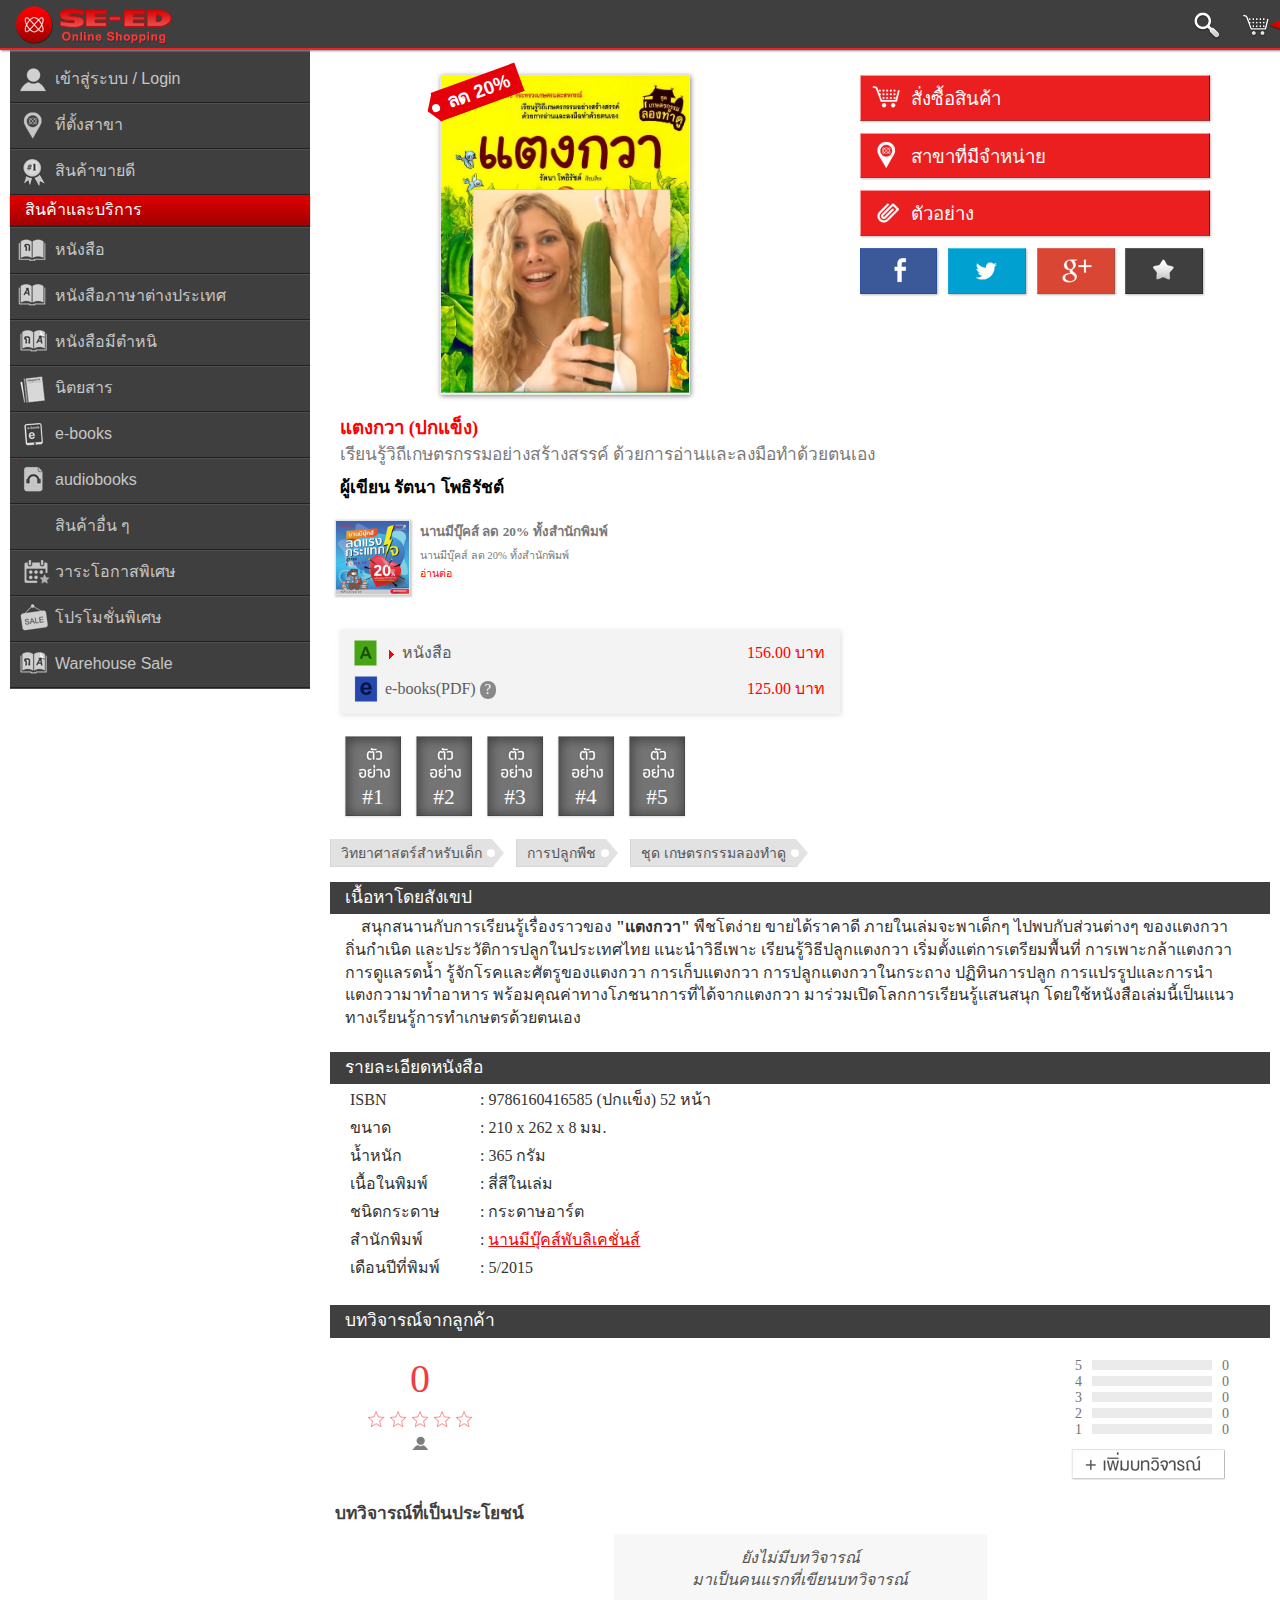
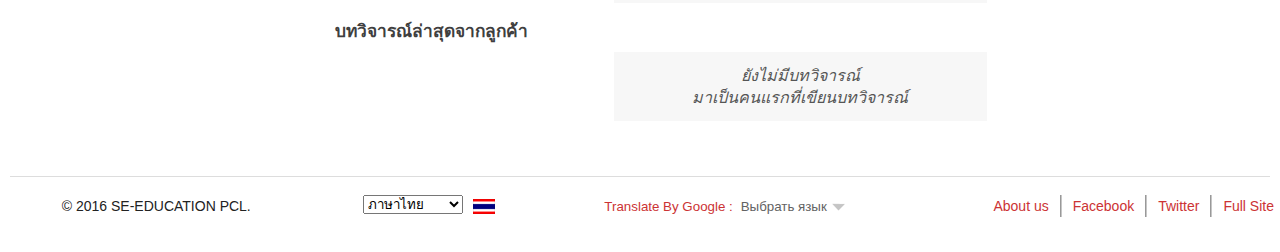
==== w14-1/index.html @ 3a3e978b "Add files via upload" ====
<!DOCTYPE html>
<html><!--<![endif]-->
<head>
<meta charset="UTF-8">
    <!-- Set the viewport width to device width for mobile -->
    <meta name="viewport" content="width=device-width,initial-scale=1.0, maximum-scale=1.0, user-scalable=no">

    <link rel="apple-touch-icon" href="https://m.se-ed.com/Content/images/icon_app/SEED_54.png">
    <link rel="apple-touch-icon" sizes="72x72" href="https://m.se-ed.com/Content/images/icon_app/SEED_72.png">
    <link rel="apple-touch-icon" sizes="114x114" href="https://m.se-ed.com/Content/images/icon_app/SEED_114.png">

    <link rel="apple-touch-icon-precomposed" href="https://m.se-ed.com/Content/images/icon_app/SEED_54.png">
    <link rel="apple-touch-icon-precomposed" sizes="72x72" href="https://m.se-ed.com/Content/images/icon_app/SEED_72.png">
    <link rel="apple-touch-icon-precomposed" sizes="114x114" href="https://m.se-ed.com/Content/images/icon_app/SEED_114.png">

    <title>
	
    แตงกวา (ปกแข็ง)

</title>
    <!-- Included CSS Files (Uncompressed) -->
    <!--
    <link rel="stylesheet" href="../../Views/Shared/stylesheets/foundation.css" />
    -->
  
    <!-- Included CSS Files (Compressed) -->
    <link rel="stylesheet" href="foundation.min.css">
    
    <link rel="stylesheet" href="SiteCSS.css">
    
    
     
    

    <!-- Initialize JS Plugins -->
    
    
    
    
  
    <!-- Included JS Files (Compressed) -->
    
            

            <!-- Global site tag (gtag.js) - Google Analytics -->
            
            


            


            <link type="text/css" rel="stylesheet" charset="UTF-8" href="translateelement.css">
    
            <noscript><img height="1" width="1" style="display:none" src="tr.gif"></noscript>

            <!-- Facebook Pixel Code -->
            
	        <noscript><img height="1" width="1" style="display:none" src="tr-1.gif"></noscript>
    
<style>
	#main-panel .d-pro-d-box .img-abstract {max-width:300px;}
</style>


<link type="text/css" rel="stylesheet" href="modal.min.css">
<link rel="shortcut icon" href="favicon.ico"></head>
<body style="zoom: 1; position: relative; min-height: 100%; top: 0px;">
    

    
<!-- Header and Nav -->
<div class="top-bar">
<div class="header"> 
    <div class="box-menu">
        <a href="#menu"><span class="menu"></span></a>
    </div>
    <a href="https://m.se-ed.com/" id="header-logo"><span class="logo"></span></a>
    <a href="https://m.se-ed.com/Cart" id="cart-num"><span class="cart-num" id="cart-number">0</span></a>
    
    <a href="#cart" data-href="/Cart" id="header-cart"><span class="cart"></span></a>
            
    <a href="https://m.se-ed.com/Search" id="header-search"><span class="search"></span></a>
</div>
</div>

    <div class="row"> 
        
<div id="main-panel" class="nine columns push-three" style="">
    
    <div class="d-top">
    
        <a href="https://m.se-ed.com/Product/ProductImage/9786160416585#1" target="_blank"><img class="image" src="9786160416585l.jpg" alt=""></a>
        <span class="dc-s"><span class="w">ลด 20%</span><div class="w-t"></div><div class="c"></div></span>
    </div>
    <div class="d-top" id="deatil-tools">
        <div class="p-b-box" style="padding:0px;margin-bottom:0px;z-index:5;">
            <div class="p-b" style="top:50px;">
                <span class="arr"></span>
                <a href="#AddToCart_BK9786160416585" class="bub-price" title="หยิบสินค้าใส่ตะกร้า"><span class="book"></span><span class="name">หนังสือ</span><span class="price">156.00 บาท</span></a>
                            <div class="break-line"></div>
                      <a href="https://m.se-ed.com/Product/EbookInfo/E29786160426362" class="bub-price" title="หยิบสินค้าใส่ตะกร้า"><span class="ebook"></span><span class="name">e-books(PDF)</span><span class="price">125.00 บาท</span></a>
            </div>
        </div>

        
             <a href="#" class="bt-large" id="bt-cart"><span class="cart"></span>สั่งซื้อสินค้า</a>
        <a href="https://m.se-ed.com/Branch/Barcode/9786160416585" class="bt-large"><span class="branch"></span>สาขาที่มีจำหน่าย</a><a href="https://images-se-ed.com/ws/Storage/Pdf/978616/041/9786160416585PDF.pdf" class="bt-large" target="_blank"><span class="sample"></span>ตัวอย่าง</a>
        
        <div class="bt-small">
            <a href="https://www.facebook.com/sharer.php?u=https://se-ed.com/s/cALK" target="_blank" class="bt fb">
                <span class="fb"></span>
            </a>
            <a target="_blank" href="https://twitter.com/intent/tweet?original_refer=https://se-ed.com/s/cALK&amp;text=%E0%B9%81%E0%B8%95%E0%B8%87%E0%B8%81%E0%B8%A7%E0%B8%B2%20(%E0%B8%9B%E0%B8%81%E0%B9%81%E0%B8%82%E0%B9%87%E0%B8%87)&amp;url=https://se-ed.com/s/cALK&amp;via=SBC_Books" class="bt twt">
                <span class="twt"></span>
            </a>
            <a href="https://plus.google.com/share?url=https://se-ed.com/s/cALK" target="_blank" class="bt gp">
                <span class="gp"></span>
            </a>
            <div id="favorites-item" class="bt fa">
                <span class="fa"></span>
                <div class="f-box">
                    
                    <a data-url="/Member/MyFavorites" href="https://m.se-ed.com/Member/MyFavorites?ReturnUrl=https%3A%2F%2Fm.se-ed.com%2FDetail%2F%25E0%25B9%2581%25E0%25B8%2595%25E0%25B8%2587%25E0%25B8%2581%25E0%25B8%25A7%25E0%25B8%25B2-%28%25E0%25B8%259B%25E0%25B8%2581%25E0%25B9%2581%25E0%25B8%2582%25E0%25B9%2587%25E0%25B8%2587%29%2F9786160416585#new-list" class="new-list">สร้างรายการใหม่</a>
                </div>
            </div>
        </div>
        
    </div>
    <div style="clear:both;"></div>
    <div class="d-pro-name">แตงกวา (ปกแข็ง)</div>
    
            <div class="d-pro-exc">เรียนรู้วิถีเกษตรกรรมอย่างสร้างสรรค์ ด้วยการอ่านและลงมือทำด้วยตนเอง</div>
            
                <div class="d-pro-au">ผู้เขียน <a id="au-tr" href="https://m.se-ed.com/Search/Result/author?key=%e0%b8%a3%e0%b8%b1%e0%b8%95%e0%b8%99%e0%b8%b2+%e0%b9%82%e0%b8%9e%e0%b8%98%e0%b8%b4%e0%b8%a3%e0%b8%b1%e0%b8%8a%e0%b8%95%e0%b9%8c" title="">รัตนา โพธิรัชต์</a></div>
                
                    <a class="d-pro-box" href="https://m.se-ed.com/Promotion/RelateProduct/4728">
                        <div class="d-pro-pi"><img src="Pro_Nanmee_4269_May20_200x200.png" alt="" width="100px" height="100px"></div>
                        <div class="d-pro-pd">
                            <div class="head">นานมีบุ๊คส์ ลด 20% ทั้งสำนักพิมพ์</div>
                            <div class="detail">นานมีบุ๊คส์ ลด 20% ทั้งสำนักพิมพ์</div>
                            <div class="more">อ่านต่อ</div>
                           
                        </div>
                    </a>
                
                    <div class="d-pro-price">
					 <span class="test"></span>
                
                        <div class="row-p"><span class="book"></span><span class="current-arrow"></span><span class="name" style="padding-left:47px">หนังสือ</span><span class="price">156.00 บาท</span></div>
                    
                        <div class="row-p"><span class="ebook"></span><span class="name"><a class="sub-box" href="https://m.se-ed.com/Detail/%E0%B9%81%E0%B8%95%E0%B8%87%E0%B8%81%E0%B8%A7%E0%B8%B2-(%E0%B8%9B%E0%B8%81%E0%B9%81%E0%B8%82%E0%B9%87%E0%B8%87)/E29786160426362">e-books(PDF) </a><a href="https://m.se-ed.com/Product/EbookInfo/" title="ข้อมูลเพิ่มเติม" target="_blank"><span style="display:inline-block;background:#888;padding: 2px 5px;border-radius:10px;font-size: 14px;color:white;">?</span></a></span><span class="price">125.00 บาท</span></div>
                    </div><div class="d-pro-d-box m-at"><div style="width:355px;"><a href="https://m.se-ed.com/Product/ProductImage/9786160416585#2" target="_blank"><i class="ic"></i><span>#1</span></a><a href="https://m.se-ed.com/Product/ProductImage/9786160416585#3" target="_blank"><i class="ic"></i><span>#2</span></a><a href="https://m.se-ed.com/Product/ProductImage/9786160416585#4" target="_blank"><i class="ic"></i><span>#3</span></a><a href="https://m.se-ed.com/Product/ProductImage/9786160416585#5" target="_blank"><i class="ic"></i><span>#4</span></a><a href="https://m.se-ed.com/Product/ProductImage/9786160416585#6" target="_blank"><i class="ic"></i><span>#5</span></a></div></div>
        <input id="more-attachment-data" type="hidden" value="9786160416585,E29786160426362,">
        
            <div class="d-pro-tag">
                <input id="branch-favorite-detail-code" type="hidden" value="9786160416585">
            
                        <a class="box" href="https://m.se-ed.com/Product/Tags/3294" target="_top">
                            <div class="w">
                                <span class="word">วิทยาศาสตร์สำหรับเด็ก</span>
                            </div>
                            <div class="w-t"></div>
                            <div class="cycle"></div>
                        </a>
                
                        <a class="box" href="https://m.se-ed.com/Product/Tags/4325" target="_top">
                            <div class="w">
                                <span class="word">การปลูกพืช</span>
                            </div>
                            <div class="w-t"></div>
                            <div class="cycle"></div>
                        </a>
                
                        <a class="box" href="https://m.se-ed.com/Product/Tags/5065" target="_top">
                            <div class="w">
                                <span class="word">ชุด เกษตรกรรมลองทำดู</span>
                            </div>
                            <div class="w-t"></div>
                            <div class="cycle"></div>
                        </a>
                
            </div>
     
            <div class="d-pro-h-box">เนื้อหาโดยสังเขป</div>
            <p class="d-pro-d-box">&nbsp;&nbsp;&nbsp; สนุกสนานกับการเรียนรู้เรื่องราวของ&nbsp;<b>"แตงกวา"</b>&nbsp;พืชโตง่าย ขายได้ราคาดี ภายในเล่มจะพาเด็กๆ ไปพบกับส่วนต่างๆ ของแตงกวา ถิ่นกำเนิด และประวัติการปลูกในประเทศไทย แนะนำวิธีเพาะ เรียนรู้วิธีปลูกแตงกวา เริ่มตั้งแต่การเตรียมพื้นที่ การเพาะกล้าแตงกวา การดูแลรดน้ำ รู้จักโรคและศัตรูของแตงกวา การเก็บแตงกวา การปลูกแตงกวาในกระถาง ปฏิทินการปลูก การแปรรูปและการนำแตงกวามาทำอาหาร พร้อมคุณค่าทางโภชนาการที่ได้จากแตงกวา มาร่วมเปิดโลกการเรียนรู้เเสนสนุก โดยใช้หนังสือเล่มนี้เป็นเเนวทางเรียนรู้การทำเกษตรด้วยตนเอง</p>
            
            <div class="d-pro-h-box">รายละเอียดหนังสือ</div>
            <table cellpadding="0" cellspacing="0" class="d-pro-d-table">
            <tbody><tr id="detail-barcode"><td class="left">ISBN</td><td class="right">:&nbsp;9786160416585 
                (ปกแข็ง) 
                 
                52 หน้า</td></tr><tr><td class="left">ขนาด</td><td class="right">:&nbsp;210&nbsp;x&nbsp;262&nbsp;x&nbsp;8&nbsp;มม.</td></tr><tr><td class="left">น้ำหนัก</td><td class="right">:&nbsp;365&nbsp;กรัม</td></tr><tr><td class="left">เนื้อในพิมพ์</td><td class="right">:&nbsp;สี่สีในเล่ม</td></tr><tr><td class="left">ชนิดกระดาษ</td><td class="right">:&nbsp;กระดาษอาร์ต</td></tr><tr><td class="left">สำนักพิมพ์</td><td class="right">:&nbsp;<a href="https://m.se-ed.com/Product/Publisher/0002978" style="color:#ff0000;text-decoration:underline;">นานมีบุ๊คส์พับลิเคชั่นส์</a></td></tr><tr><td class="left">เดือนปีที่พิมพ์</td><td class="right">:&nbsp;5/2015</td></tr></tbody></table>
        
        
        
        
         
        
         
        
        <div id="review-head" class="d-pro-h-box" style="">บทวิจารณ์จากลูกค้า</div>
        <div id="item-review-panel" class="panel masonry" style="padding: 0px; clear: both; border: none; overflow: visible; position: relative; height: 396px;">
        <div class="review-item review-list review-score masonry-brick" style="margin-top: 10px; position: absolute; top: 0px; left: 0px;"><div class="l-top"></div><div class="box-d"><div class="l"><span class="h">0</span><div class="box-star"><div class="star-score" style="width:0.75%;"></div></div><div class="total"><img src="countvote.png" alt=""></div></div><div class="r"><div class="rank"><span class="num">5</span><span class="bar"><span class="c5" style="width:0%"></span></span><span class="tt">0</span></div><div class="rank"><span class="num">4</span><span class="bar"><span class="c4" style="width:0%"></span></span><span class="tt">0</span></div><div class="rank"><span class="num">3</span><span class="bar"><span class="c3" style="width:0%"></span></span><span class="tt">0</span></div><div class="rank"><span class="num">2</span><span class="bar"><span class="c2" style="width:0%"></span></span><span class="tt">0</span></div><div class="rank"><span class="num">1</span><span class="bar"><span class="c1" style="width:0%"></span></span><span class="tt">0</span></div><div class="bt-review-box"><a href="https://m.se-ed.com/Review/Comment/9786160416585"></a></div></div></div></div><div class="review-item review-list masonry-brick" style="position: absolute; top: 160px; left: 0px;"><div class="l-top"></div><div class="box-d"><span class="head">บทวิจารณ์ที่เป็นประโยชน์</span><div class="box-rv-tx" style="background-color:#F7F7F7;margin: 10px auto;"><div class="del">ยังไม่มีบทวิจารณ์<br>มาเป็นคนแรกที่เขียนบทวิจารณ์</div></div></div></div><div class="review-item review-list masonry-brick" style="width: 100%; position: absolute; height: auto; top: 278px; left: 0px;"><div class="l-top"></div><div class="box-d"><span class="head">บทวิจารณ์ล่าสุดจากลูกค้า</span><div class="box-rv-tx" style="background-color:#F7F7F7;margin: 10px auto;"><div class="del">ยังไม่มีบทวิจารณ์<br>มาเป็นคนแรกที่เขียนบทวิจารณ์</div></div></div></div></div>
        
</div>


<!-- Nav Sidebar -->
<!-- This is source ordered to be pulled to the left on larger screens -->
<div id="main-menu" class="three columns pull-nine">
    <div class="box-m">
    <a href="https://m.se-ed.com/Member" class="item"><span class="logo account"></span>เข้าสู่ระบบ / Login</a>
    
    <div class="line-break"></div>
    <a href="https://m.se-ed.com/Branch" class="item"><span class="logo branch"></span>ที่ตั้งสาขา</a>
    <div class="line-break"></div>
    <a href="https://m.se-ed.com/Product/BestSeller/1" class="item"><span class="logo best"></span>สินค้าขายดี</a>
    <div class="line-break"></div>
   

            <div class="header">สินค้าและบริการ</div>
            <div class="line-break" style="margin:0px;"></div>
    
                        <a href="https://m.se-ed.com/Product/List/1" class="item"><span class="logo ic_bkthai"></span>หนังสือ</a>
            
            
            <div class="line-break"></div>
    
                        <a href="https://m.se-ed.com/Product/List/747" class="item"><span class="logo ic_bkinter"></span>หนังสือภาษาต่างประเทศ</a>
            
            
            <div class="line-break"></div>
    
                        <a href="https://m.se-ed.com/Product/List/2240" class="item"><span class="logo ic_gradeb"></span>หนังสือมีตำหนิ</a>
            
            
            <div class="line-break"></div>
    
                        <a href="https://m.se-ed.com/Product/Magazine/2986" class="item"><span class="logo ic_magazine"></span>นิตยสาร</a>
            
            
            <div class="line-break"></div>
    
                        <a href="https://m.se-ed.com/Product/List/7654" class="item"><span class="logo ic_ebook"></span>e-books</a>
            
            
            <div class="line-break"></div>
    
                        <a href="https://m.se-ed.com/Product/List/5777" class="item"><span class="logo ic_audiobook"></span>audiobooks</a>
            
            
            <div class="line-break"></div>
    
                        <a href="https://m.se-ed.com/Product/List/7709" class="item"><span class="logo "></span>สินค้าอื่น ๆ</a>
            
            
            <div class="line-break"></div>
    
                        <a href="https://m.se-ed.com/Product/List/5640" class="item"><span class="logo ic_scat_0104"></span>วาระโอกาสพิเศษ</a>
            
            
            <div class="line-break"></div>
    
                        <a href="https://m.se-ed.com/Promotion" class="item"><span class="logo promo"></span>โปรโมชั่นพิเศษ</a>
            
            
            <div class="line-break"></div>
    
                        <a href="https://m.se-ed.com/Product/List/7817" class="item"><span class="logo ic_gradeb"></span>Warehouse Sale</a>
            
            
            <div class="line-break"></div>
    
        
        
    </div>
</div>

    </div>

     
   

    <!-- Footer -->
    
            <footer class="row" style="padding-top: 0px;height:auto;">
                <div class="twelve columns foot">
                  <hr>
                  <div class="row" style="padding-top: 0px;text-align:center;">
                    <div class="three columns company">
                      <p>© 2016 SE-EDUCATION PCL.</p>
                    </div>
                      <div class="two columns" style="height:auto;padding:10px 0;">
                       <div id="lang-wrap" class="notranslate">
                             <select id="change_lang" style="width:100px">
                                    <option value="th" selected="selected">ภาษาไทย</option>
                                    <option value="en">English</option>
                              </select>
                              <span class="flg-th"></span>
                            </div>
                      </div>
                    
                    <div class="three columns g-language">
                        <ul class="link-list right" style="margin:0 auto;">
                            <li>
                                <div class="notranslate" style="font-size:10pt;color: #cc3334;text-decoration: none;line-height: inherit;position: relative;display:inline-block; top: 0px;">Translate By Google : </div>
                                    <div id="google_translate_element" style="display:inline-block;"><div class="skiptranslate goog-te-gadget" dir="ltr" style=""><div id=":0.targetLanguage" class="goog-te-gadget-simple" style="white-space: nowrap;"><img src="cleardot.gif" class="goog-te-gadget-icon" alt="" style="background-image: url(&quot;te_ctrl3.gif&quot;); background-position: -65px 0px;"><span style="vertical-align: middle;"><a aria-haspopup="true" class="goog-te-menu-value" href="javascript:"><span>Выбрать язык</span><img src="cleardot.gif" alt="" width="1" height="1"><span style="border-left: 1px solid rgb(187, 187, 187);">​</span><img src="cleardot.gif" alt="" width="1" height="1"><span aria-hidden="true" style="color: rgb(118, 118, 118);">▼</span></a></span></div></div></div>
                            </li>
                        </ul>
                    </div>
                    

                    <div class="four columns link">
                      <ul class="link-list right" style="margin:0 auto;">
                        <li><a href="http://www.se-ed.com/%E0%B8%95%E0%B8%B4%E0%B8%94%E0%B8%95%E0%B9%88%E0%B8%AD%E0%B9%80%E0%B8%A3%E0%B8%B2.aspx" target="_blank">About us</a></li>
                        <li><a href="https://www.facebook.com/SBC.fans" target="_blank">Facebook</a></li>
                        <li><a href="https://twitter.com/SBC_Books" target="_blank">Twitter</a></li>
                        <li><a href="https://www.se-ed.com/product/%E0%B9%81%E0%B8%95%E0%B8%87%E0%B8%81%E0%B8%A7%E0%B8%B2-(%E0%B8%9B%E0%B8%81%E0%B9%81%E0%B8%82%E0%B9%87%E0%B8%87).aspx?no=9786160416585&amp;nomobile=true" id="fullsite-url">Full Site</a></li>
                      </ul>
                    </div>
                  </div>
                </div> 
            </footer><div id="goog-gt-tt" class="skiptranslate" dir="ltr"><div style="padding: 8px;"><div><div class="logo"><img src="translate_24dp-1.png" width="20" height="20" alt="Google Переводчик"></div></div></div><div class="top" style="padding: 8px; float: left; width: 100%;"><h1 class="title gray">Исходный текст</h1></div><div class="middle" style="padding: 8px;"><div class="original-text"></div></div><div class="bottom" style="padding: 8px;"><div class="activity-links"><span class="activity-link">Предложить лучший вариант перевода</span><span class="activity-link"></span></div><div class="started-activity-container"><hr style="color: #CCC; background-color: #CCC; height: 1px; border: none;"><div class="activity-root"></div></div></div><div class="status-message" style="display: none;"></div></div>
    


<div class="goog-te-spinner-pos"><div class="goog-te-spinner-animation"><svg xmlns="http://www.w3.org/2000/svg" class="goog-te-spinner" width="96px" height="96px" viewBox="0 0 66 66"><circle class="goog-te-spinner-path" fill="none" stroke-width="6" stroke-linecap="round" cx="33" cy="33" r="30"></circle></svg></div></div><iframe frameborder="0" class="goog-te-menu-frame skiptranslate" title="Язык виджета Google Переводчика" style="visibility: visible; box-sizing: content-box; width: 406px; height: 274px; display: none;" src="index_1.html"></iframe></body>
</html>
---- w14-1/SiteCSS.css ----
/*img {
-webkit-filter: grayscale(100%); 
filter: grayscale(100%);
}
html {
-webkit-filter: grayscale(100%);
}*/


.button
{
    line-height:0.8em;
}
#err-box 
{
    position: fixed;
    z-index: 10;
    padding: 0;
    width: 100%;
}

#au-tr:hover
{
    color: #7A7A7A !important;
    text-decoration:underline;
}


#au-tr
{
    color: black !important;
    text-decoration:none;
}

div.alert-box.alert
{
    margin: 0px auto;
    border-radius: 0px;
    padding: 10px 7px;
    border: 1px solid #EEE;
    max-width: 860px;
    background-color: #C60F13;
    line-height: 15pt;
	text-align:center;
}
#complete-box
{
    position: fixed;
    z-index: 10;
    padding: 0;
    width: 100%;
}
div.alert-box.success 
{
    margin: 0px auto;
    border-radius: 0px;
    padding: 10px 7px;
    border: 1px solid #EEE;
    max-width: 860px;
    line-height: 15pt;
}

.row
{
    padding-top:45px;
}
.panel 
{
    background: white;
    border: none;
    border-left: solid 1px #E6E6E6;
}

.top-bar 
{
    border-bottom: 2px solid #EE2223;
    background: #3F3F3F;
    height: 50px;
    line-height: 0px;
    margin: 0px;
    position: fixed;
    z-index: 9;
    padding: 0;
    width: 100%;
    box-shadow: 1px 1px 2px 0px #8F8F8F;
}
.top-bar .header {width: 1280px;max-width: 100%;margin: 0 auto;overflow:visible;}
.top-bar .header #header-logo 
{
    display: block;
    margin: 0px;
    width: 161px;
    -webkit-transition: all 0.3s linear;
    -moz-transition: all 0.3s linear;
    -o-transition: all 0.3s linear;
    -ms-transition: all 0.3s linear;    
    transition: all 0.3s linear;
}
.top-bar .header .logo 
{
    height: 50px;
    width: 156px;
    display: block;
    background: url("icon_all.png") no-repeat -241px 3px;
    padding: 3px;
    float: left;
    margin: 2px 0px 0px 15px;
    -webkit-transition: all 0.3s linear;
    -moz-transition: all 0.3s linear;
    -o-transition: all 0.3s linear;
    -ms-transition: all 0.3s linear;    
    transition: all 0.3s linear;
}

.top-bar .header .box-menu 
{
    float: left;
    width: 50px;
    display:none;
}
.top-bar .header .menu 
{
    display: block;
    background:url("icon_all.png") no-repeat -157px 2px;
    width: 50px;
    height: 50px;
    float: right;
}
.top-bar .header .search 
{
    display: block;
    background:url("icon_all.png") no-repeat -113px -206px;
    width: 50px;
    height: 50px;
    float: right;
}
.top-bar .header .cart
{
    display: block;
    background:url("icon_all.png") no-repeat -114px -165px;
    width: 50px;
    height: 50px;
    float: right;
}
.top-bar .header .cart-num
{
    display: block;
    background: url("icon_all.png") no-repeat -282px -164px;
    width: 50px;
    height: 50px;
    float: right;
    margin-left: -10px;
    padding: 24px 0px 0px 5px;
    color: white;
    font-size: 14pt;
    text-align: center;
    margin-right: -40px;
}

.top-bar .header .cart-num img 
{
    display:block;
    margin:-13px 10px;
    width:25px;
    height:25px;
}

.top-bar .header .hr-bt {height: 44px;float: right;}
.top-bar .header .hr-bt {border-right: 1px solid #888;background-color:#CCC; width:2px;}

.tabs.vertical dd a, .tabs.vertical li a 
{
    padding: 10px 15px;
    white-space:nowrap;
    overflow:hidden;
    text-overflow: ellipsis;
}
#box-load,
#box-load-detail,
#box-load-branch,
.box-load-price
{
    width: 100%;
    margin-top: 20px;
    display: block;
    clear: both;
    display:none;
}
#box-load span ,
#box-load-detail span,
#box-load-branch span,
.box-load-price span
{
    display: block;
    margin: 0px auto;
    height: 48px;
    width: 48px;
    background: url("") no-repeat 0px 0px;
}
.box-tab-g 
{
    margin: 0px auto 10px auto;
    width: 368px;
    font-weight: bold;
    font-family: tahoma;
    font-size: 11pt;
}
.more-loading
{
    display: block;
    border-radius: 5px;
    text-align: center;
    padding: 5px 0px;
    background: #222;
    color: white;
    border: 1px solid #555;
    border-top: 1px solid #888;
    border-left: 1px solid #666;
}
.more-loading .more-text
{
    padding: 4px 0px 5px;
    display: block;
    color: white;
}
.more-loading span 
{
    display: none;
    margin: 6px auto;
    padding: 0px 0px 6px 0px;
    width: 132px;
    height: 12px;
    background: url("") no-repeat 0px 0px;
}
.box-tab-g .tab-g,
.box-tab-g .tab-g a,
.box-tab-g .tab-gs
{
    width: 120px;
    display: inline-block;
    text-align: center;
    padding:10px 0px;
    background: #222;
    color:White;
    float:left;
    border-radius: 0px;
    position: relative;
}
.box-tab-g .non-select 
{
    background: #222;
    border-top:1px solid #222;
    border-bottom:1px solid #222;
    border-right: 1px solid #4A4A4A;
}
.box-tab-g .select 
{
  background: #E00000;
  background: -webkit-gradient(linear, 0% 0%, 0% 100%, from(#E00000), to(#A20000));
  /* Safari 5.1, Chrome 10+ */
  background: -webkit-linear-gradient(top, #E00000, #A20000);
  /* Firefox 3.6+ */
  background: -moz-linear-gradient(top, #E00000, #A20000);
  /* IE 10 */
  background: -ms-linear-gradient(top, #E00000, #A20000);
  /* Opera 11.10+ */
  background: -o-linear-gradient(top, #E00000, #A20000);
  border-bottom:1px solid #701011;
  box-shadow: 0px 1px 1px 0px #292929;
}
.box-tab-g .tab-g:first-child,
.box-tab-g .tab-gs:first-child
{
    border-top-left-radius: 5px;
    border-bottom-left-radius: 5px;
}
.box-tab-g .tab-g:nth-last-child(2),
.box-tab-g .tab-gs:nth-last-child(2)
{
    border-top-right-radius: 5px;
    border-bottom-right-radius: 5px;
    border-right: none;
}
.box-tab-g .tab-gs span.lt
{
    background:url("icon_all.png") no-repeat -336px -129px;
    width:31px;
    height:31px;
    display:block;
    margin:0px auto;
}
.box-tab-g .tab-gs span.rt
{
    background:url("icon_all.png") no-repeat -369px -129px;
    width:31px;
    height:31px;
    display:block;
    margin:0px auto;
}
.box-tab-g .tab-gs span.ct
{
    display: block;
    padding-right:30px;
    padding-left:2px;
    overflow: hidden;
    white-space: nowrap;
    text-overflow: ellipsis;
}
.box-tab-g .dd  
{
    cursor:pointer;
    position: relative;
    padding: 10px 0px 11px;
}
.box-tab-g .dd:after {
    content: "";
    width: 0;
    height: 0;
    position: absolute;
    right: 10px;
    top: 17px;
    margin-top: -4px;
    border-width: 8px 8px 0 8px;
    border-style: solid;
    border-color: #FFFFFF transparent;
}
.box-tab-g .dd .dropdown 
    {
        /* Size & position */
        position: absolute;
        top: 100%;
        left: 0;
        right: 0;
 
        /* Styles */
        background: #fff;
        border-radius: 0 0 5px 5px;
        border: 1px solid rgba(0,0,0,0.2);
        border-top: none;
        border-bottom: none;
        list-style: none;
        transition: all 0.3s ease-out;
 
        /* Hiding */
        max-height: 0;
        overflow: hidden;
    }
    .box-tab-g .dd .dropdown li {
        padding: 0px ;
    }
    .box-tab-g .dd .dropdown li.s
    {
        background: #EBEBEB;
    }
 
    .box-tab-g .dd .dropdown li a {
        display: block;
        text-decoration: none;
        color: #222;
        padding:10px 30px 10px 8px;
        transition: all 0.3s ease-out;
        border-bottom: 1px solid #e6e8ea;
        text-align:left;
        position: relative;
        overflow: hidden;
        white-space: nowrap;
        text-overflow: ellipsis;
    }
 
    .box-tab-g .dd .dropdown li:last-of-type a {
        border: none;
    }
 
    .box-tab-g .dd .dropdown li i {
        color: #FFF;
        vertical-align: middle;
        position: absolute;
        width: 30px;
        height: 30px;
        right: 2px;
        top: 5px;
    }
    .box-tab-g .dd .dropdown li i.account,
    #main-panel .d-top .list-i-box .i-box span.name i.account,
    #main-panel .d-top .list-i-box #list-set-box form .type-share span.account i 
    {
        background: url("icon_all.png") no-repeat -309px -335px;
    }
    .box-tab-g .dd .dropdown li i.private,
    #main-panel .d-top .list-i-box .i-box span.name i.private,
    #main-panel .d-top .list-i-box #list-set-box form .type-share span.private i
    {
        background: url("icon_all.png") no-repeat -338px -335px;
    }
    .box-tab-g .dd .dropdown li i.public,
    #main-panel .d-top .list-i-box .i-box span.name i.public,
    #main-panel .d-top .list-i-box #list-set-box form .type-share span.public i 
    {
        background: url("icon_all.png") no-repeat -277px -335px;
    }
    /* Hover state */
    .box-tab-g .dd .dropdown li:hover a {
        color: red;
    }
    .box-tab-g .dd.active {
        box-shadow: none;
        border-bottom: none;
        color: white;
        padding: 10px 0px;
    }
     
    .box-tab-g .dd.active .dropdown {
        border-bottom: 1px solid rgba(0,0,0,0.2);
        max-height: 400px;
        z-index: 1;
        background: #FFF;
        border-top: 1px solid black;
    }
    
    #main-panel .d-top .list-i-box 
    {
        background-color: white;
        width: auto;
        height: auto;
        display: block;
        position: relative;
        border: 1px solid #C6C6C6;
        -webkit-transition: background-color 0.2s ease-in;
        -moz-transition: background-color 0.2s ease-in;
        -o-transition: background-color 0.2s ease-in;
        -ms-transition: background-color 0.2s ease-in;
        transition: background-color 0.2s ease-in;
        font-family: Tahoma;
    }
    #main-panel .d-top .list-i-box .i-box
    {
        width: 50%;
        height: auto;
        float: left;
        position:relative;
        padding:10px;
    }
    #main-panel .d-top .list-i-box .i-boxs 
    {
        text-align: right;
        min-height:92px;
    }
    #main-panel .d-top .list-i-box .i-box .set-list 
    {
        margin-right:20px;
    }
    #main-panel .d-top .list-i-box .i-box .set-list i.ic 
    {
        width: 30px;
        height: 30px;
        background: url("icon_all.png") no-repeat -163px -369px;
        display: inline-block;
    }
    #main-panel .d-top .list-i-box .i-box .set-list span 
    {
        display: inline-block;
        color: #222;
        line-height: 30px;
        vertical-align: top;
        padding: 0px 5px;
    }
    #main-panel .d-top .list-i-box .i-box .new-list { }
    #main-panel .d-top .list-i-box .i-box .new-list i.ic 
    {
        width: 100px;
        height: 30px;
        background: url("icon_all.png") no-repeat -206px -369px;
        display: inline-block;
    }
    #main-panel .d-top .list-i-box .i-box .helpfull
    {
        margin-top: 5px;
        position: relative;
    }
    #main-panel .d-top .list-i-box .i-box .helpfull span.w 
    {
        display: block;
        margin: 0px 3px;
    }
    #main-panel .d-top .list-i-box .i-box .helpfull .box-h 
    {
        width: 99.99%;
        max-width: 300px;
        position: relative;
        padding: 0px;
        border-radius: 0px;
        box-shadow: 1px 1px 3px 0px #888;
        margin-top: 8px;
        float: right;
    }
    #main-panel .d-top .list-i-box .i-box .helpfull .box-h .bl
    {
        background: #FF3030;
        display: inline-block;
        color: #fff;
        font-size: 2pt;
        padding: 2px 0px;
        height: 2px;
        cursor: pointer;
        text-align: left;
        float: left;
    }
    #main-panel .d-top .list-i-box .i-box .helpfull .box-h .br
    {
        background: #ABABAB;
        display: inline-block;
        color: #fff;
        font-size: 2pt;
        padding: 2px 0px;
        height: 2px;
        cursor: pointer;
        text-align: right;
        float: left;
    }
    #main-panel .d-top .list-i-box .i-box span.txt
    {
        display: block;
        text-align: left;
        font-family: tahoma;
        font-size: 12pt;
        color: #222;
        padding: 3px 0px 4px 0px;
        overflow:hidden;
        white-space:nowrap;
        text-overflow: ellipsis;
    }
    #main-panel .d-top .list-i-box #list-set-box
    {
        clear: both;
        background: #E9E9E9;
        overflow: hidden;
        text-align: left;
        color:#000;
    }
    #main-panel .d-top .list-i-box #list-set-box form
    {
        border: 1px inset #E2E2E2;
        padding: 20px;
        margin:0px;
    }
    #main-panel .d-top .list-i-box #list-set-box form h4.h 
    {
        color: #DF0000;
        margin-top: 0px;
    }
    #main-panel .d-top .list-i-box #list-set-box form .type-share {padding: 5px 0px 10px;}
    #main-panel .d-top .list-i-box #list-set-box form .type-share span 
    {
        display: inline-block;
        min-width: 95px;
        padding-left: 30px;
        position: relative;
        height: 30px;
        line-height: 27px;
        border:1px solid #8A8A8A;
        border-right:1px solid #222;
        cursor:pointer;
    }
    #main-panel .d-top .list-i-box #list-set-box form .type-share span i
    {
        position:absolute;
        left:0px;
        top:0px;
        height:30px;
        width:30px;
    }
    #main-panel .d-top .list-i-box #list-set-box form .type-share span.select
    {
        background-color: #777;
        border: 1px solid #333333;
        border-right: 1px solid #222;
        color: #FFF;
    }
    #main-panel .d-top .list-i-box #list-set-box form .type-share span:first-of-type 
    {
        border-radius: 3px 0px 0px 3px;
    }
    #main-panel .d-top .list-i-box #list-set-box form .type-share span:last-of-type {
        border-radius: 0px 3px 3px 0px;
        border-right: 1px solid #8A8A8A;
    }
    #main-panel .d-top .list-i-box #list-set-box form .footer 
    {
        text-align: center;
        margin-top: 5px;
        position: relative;
        border-top: 1px dashed #999;
        padding-top: 10px;
    }
    #main-panel .d-top .list-i-box #list-set-box form .footer .bt
    {
        display: inline-block;
        text-align: center;
        background: #E00000;
        background: -webkit-gradient(linear, 0% 0%, 0% 100%, from(#E00000), to(#A20000));
        background: -webkit-linear-gradient(top, #E00000, #A20000);
        background: -moz-linear-gradient(top, #E00000, #A20000);
        background: -ms-linear-gradient(top, #E00000, #A20000);
        background: -o-linear-gradient(top, #E00000, #A20000);
        color: white;
        border-radius: 5px;
        position: relative;
        padding: 8px 30px 10px;
        font-family: tahoma;
        font-size: 12pt;
        border: none;
        border-bottom: 1px solid #701011;
        box-shadow: 0px 1px 1px 0px #292929;
        cursor: pointer;
        min-width: 170px;
    }
    #main-panel .d-top .list-i-box #list-set-box form .footer .del  
    {
        position:absolute; right:0px;
        background: #222;
        border-top: 1px solid #222;
        border-bottom: 1px solid #222;
        border-right: 1px solid #4A4A4A;
        padding: 8px 30px 9px;
    }
    #main-panel .d-top .list-i-box .i-box span.name
    {
        color:Red;
        font-size: 14pt;
        padding-left: 30px;
    }
    #main-panel .d-top .list-i-box .i-box span.name i
    {
        position: absolute;
        width: 30px;
        height: 30px;
        left: 8px;
        top: 7px;
    }
    #main-panel .box-tab-g .chkbox
    {
        display: block;
        width: 22px;
        height: 22px;
        position: absolute;
        margin-top: 1px;
        top:5px;
        left: 50px;
        background: url("icon_all.png") no-repeat -49px -263px;
    }
    #main-panel .box-tab-g .checked
    {
        background: url("icon_all.png") no-repeat -8px -263px;
    }
    
.column, .columns 
{
    padding: 0 10px;
}

.pro-item 
{
    float: left;
    height: 120px;
    width: 240px;
    position: relative;
    overflow: hidden;
    border-bottom: 1px solid #C6C6C6;
    border-right: 1px solid #C6C6C6;
}
.pro-item .l-top {background-color: #F1F1F1;width: 100%;height: 1px;}
.pro-item:first-child .l-top,
.pro-item:nth-child(2) .l-top
{
    border-top: solid 1px #E6E6E6;
}

.pro-item .box 
{
    background-color: white;width: auto;height: 120px;
    display:block;
    -webkit-transition: background-color 0.2s ease-in;
    -moz-transition: background-color 0.2s ease-in;
    -o-transition: background-color 0.2s ease-in;
    -ms-transition: background-color 0.2s ease-in;
    transition: background-color 0.2s ease-in;
    position:relative;
}
.pro-item .box span.dc 
{
    display: block;
    position: absolute;
    width: 85px;
    text-align: center;
    background: #E60009;
    color: white;
    padding: 18px 5px 2px;
    top: -7px;
    left: -30px;
    font-size: 12pt;
    -ms-transform: rotate(315deg);  
    -moz-transform: rotate(315deg);  
    -webkit-transform: rotate(315deg);  
    -o-transform: rotate(315deg);
    font-weight: bold;
    font-family: sans-serif;
    border: 1px solid #666;
}
.pro-item .box span.dc b 
{
    display: block;
    font-weight: normal;
    font-size: 10pt;
    font-style: normal;
    text-align: center;
    position: absolute;
    top: 4px;
    left: 32px;
}

.pro-item .box-select 
{
    background-color:#EBEBEB;width: auto;height: 120px;
    display:block;
}
.pro-item .box:hover 
{
    background-color:#F5F5F5;width: auto;height: 120px;
    display:block;
}
.pro-item .box .box-i {padding: 5px;width: 85px;height: inherit;display: inline-block;}
.pro-item .box .box-i img {max-width: 75px;max-height: 105px;vertical-align: middle;border: 1px solid rgba(0, 0, 0, .1);margin: 0px auto;display: block;box-shadow: 1px 1px 2px 1px #CCC;}
.pro-item .box .box-d {font-family:Tahoma;display: block;padding: 5px 5px 5px 90px;width: 100%;height: inherit;vertical-align: top;position: absolute;top: 0px;}
.pro-item .box .box-d-arrow { padding-right:20px; }
.pro-item .box .box-d .head 
{
    text-overflow: ellipsis;
    white-space: nowrap;
    overflow: hidden;
    display: block;
    font-size: 14pt;
    color: #EE2223;
    line-height: 18pt;
}
.pro-item .box .box-d .head .rank 
{
    display: inline-block;
    color: white;
    padding: 2px 5px;
    background-color: #5A5A5A;
    border-radius: 5px;
    margin: 0px 4px 2px 0px;
    box-shadow: 1px 1px 2px #333;
    border: 1px solid #333\9;
    text-align: center;
}
.pro-item .box .box-d .head span.hl,
.pro-item .box .box-d .detail span.hl
{
    color: #1A1A1A;
    font-weight: 700;
}
.branch-item 
{
    height:150px;
}
.branch-item .box
{
    height:150px;
}
.branch-item .box:hover
{
    height:150px;
}
.branch-item .box .box-i img 
{
    max-width: 90px;
    max-height: 90px;
    border-radius: 5px;
}
.branch-item .box .box-d 
{
    padding: 5px 5px 5px 100px;
}
.branch-item .box .box-d .head 
{
    text-overflow: clip;
    white-space: normal;
    font-size: 13pt;
    line-height: 17pt;
    max-height: 45px;
}
.branch-item .tel {
    position: absolute;
    bottom: 0px;
    cursor: pointer;
    right: 50px;
    display: block;
    width: 50px;
    height: 50px;
    background: url("icon_all.png") no-repeat -155px -160px;
}
.branch-item .pin 
{
    position: absolute;
    bottom: 0px;
    cursor: pointer;
    right: 0px;
    display: block;
    width: 50px;
    height: 50px;
}
.branch-item .fav-del 
{
    background: url("icon_all.png") no-repeat -114px -323px;
}
.branch-item .fav-add 
{
    background: url("icon_all.png") no-repeat -75px -323px;
}
.input-search 
{
    position:relative;
}
.input-search .loading,
#main-panel .d-top .box .header .loading
{
    background: white url("") 98% center no-repeat;
    width: 20px;
    height: 20px;
    position: absolute;
    right: 5px;
    top: 5px;
    display:none;
}

.input-search .info
{
    width: 38px;
    height: 34px;
    display: block;
    position: absolute;
    right: 2px;
    top: -1px;
    background: url("icon_all.png") no-repeat -242px -296px;
}

.pro-item .box .box-d .detail{font-family: tahoma;font-size: 11pt;font-weight: normal;display: block;margin-top: 3px;color: #7A7A7A;line-height: 13pt;max-height: 50px;overflow: hidden;}
.branch-item .box .box-d .detail
{
    max-height: 52px;
    color: #333;
}
.branch-item .box .box-i 
{
    width: 95px;
    position:relative;
}
.branch-item .box .box-i span.fav 
{
    position: absolute;
    display: block;
    width: 80px;
    height: 65px;
    top: 2px;
    left: 2px;
    background: url("icon_all.png") no-repeat -9px -338px;
}
.branch-item .box .box-d .marqueue{
    overflow: hidden;
    overflow-x: -webkit-marquee;
    -webkit-marquee-style: scroll;
    -webkit-marquee-speed: normal;
    -webkit-marquee-increment: small;
    overflow-x: marquee-line;
    marquee-style: scroll;
    marquee-speed: normal;
    white-space: nowrap;
}

.pro-item .reader
{
    width: 50px;
    height: 50px;
    position: absolute;
    bottom: 0px;
    right: 0px;
    display:block;
    background:url("icon_all.png") no-repeat 5px -284px;
}

.pro-item .cart,
#main-panel .d-top .cart
{
    position: absolute;
    bottom: 0px;
    cursor: pointer;
    right: 0px;
    display: block;
    width: 50px;
    height: 50px;
    background: url("icon_all.png") no-repeat -155px -35px;
}

.pro-item .cart-load,
#main-panel .d-top .cart-load {
    position: absolute;
    right: 10px;
    bottom: 0;
}

 /* Review*/
 .review-item {
    float: left;
    width: 100%;
    position: relative;
    overflow: visible;
    /*border-bottom: 1px solid #C6C6C6;
    border-right: 1px solid #C6C6C6;*/
    border:none;
    padding:5px;
    font-weight: normal;
    font-size: 10pt;
    line-height: 16pt;
    font-family: tahoma;
 }
    .review-score {height:150px;}

    @media only screen and (max-width: 410px)
    {
        #item-review-panel .review-score {height:300px;}
        #item-review-panel .review-item .r {width:100%;text-align:center;}
        #item-review-panel .review-item .l {width:100%;text-align:center;}
        #item-review-panel .review-item .r .bt-review-box {text-align:center;}
        .review-item .box-rv-tx {width:100% !important;}
        
    }
             
.review-item .l {margin-top: 10px;width:50%;float:left;min-width:170px;}
.review-item .l .box-star { width:110px; background: url("star_w_b.png") left bottom;height: 20px;float: none;margin: 15px auto 0px;}
.review-item .l .box-star .star-score{ background: url("star_red_b.png") left bottom; height: 20px;}
.review-item .l .h {color: #f23c3e !important;font-size: 30pt;width: 100%;display: block;text-align: center;line-height: 24pt;}
.review-item .l .total {text-align: center;line-height: 20px;vertical-align: top;margin-top: 5px;color: #555555;}

.review-item .r {margin-top: 5px;width:50%;text-align:left;float:right;min-width:170px;}
.review-item .r .rank {}
.review-item .r .num {padding: 0px 10px 0px 5px;display: inline-block;color: #737373;}
.review-item .r .rank .bar 
{
    display: inline-block;
    height: 10px;
    border: none;
    width: 120px;
    background:#ebebeb;
}
.review-item .r .rank .bar span {width: 100%;height: 100%;display: block;}
.review-item .r .rank .bar .c5 {background-color: #F23C3E;}
.review-item .r .rank .bar .c4 {background-color: #F23C3E;}  
.review-item .r .rank .bar .c3 {background-color: #F23C3E;}  
.review-item .r .rank .bar .c2 {background-color: #F23C3E;}  
.review-item .r .rank .bar .c1 {background-color: #F23C3E;}    
.review-item .r .tt {padding: 0px 5px 0px 10px;display: inline-block;color: #737373;}     
.review-item .r .bt-review-box {width: 100%;text-align: left;margin-top: 10px;position:relative;}
.review-item .r .bt-review-box a {background: url("icon_all.png");background-position: -7px 106px;width: 156px;height: 34px;position: absolute;left:0}
    
.review-item .head {display: block;color: #3f3f3f;font-size: 13pt;font-weight: 700;}
.review-item .box-rv-tx { background-color: white;color: #555;display: block;margin: 8px 0px;padding: 5px;position: relative;width:373px}
.review-item .box-rv-tx .del {padding: 8px 0px;text-align: center;font-size: 16px;font-style: italic; }


.review-item .box-rv-tx .pf-l { position: absolute;top: 11px;left: 10px;}
.review-item .box-rv-tx .pf-l img{width: 30px;height: 30px;}

.review-item .box-rv-tx .pf-r,
#del-form .del-detail .pf-r 
{padding:0;position: relative;margin-bottom: 5px;color:#555555;}

.review-item .box-rv-tx .pf-r .star {display: block;position: absolute;top: 4px;}
#del-form .del-detail .pf-r .star {display: block;position: absolute;top:0px;}

.review-item .box-rv-tx .pf-r .star span.red, 
#del-form .del-detail .pf-r .star span.red {background: url("") 0px 0px}

.review-item .box-rv-tx .pf-r .star span,
 #del-form .del-detail .pf-r .star span
{
    display: inline-block;
    width: 14px;
    height: 14px;
    margin: 0px 2px;
    background: url("") 0px 0px;
}
.review-item .box-rv-tx .pf-r .title,
#del-form .del-detail .pf-r .title 
{font-weight: 700; padding-left: 5px;display: block;vertical-align: bottom;overflow: hidden;text-overflow: ellipsis;font-size: 11pt;margin-left: 95px; max-height: 20px;color:#3f3f3f;}

.review-item .box-rv-tx .pf-r .by , 
#del-form .del-detail .pf-r .by { padding: 0px 5px 0px 2px;position: relative;}

.review-item .box-rv-tx .pf-r .user, 
#del-form .del-detail .pf-r .user
{
    color: #f23c3e;
    font-weight: 700;
    padding: 0px;
    display: inline-block;
    overflow: hidden;
    text-overflow: ellipsis;
    vertical-align: bottom;
    /*width: 155px;*/
    margin-right:15px;
}
.review-item .box-rv-tx .pf-r .date , #del-form .del-detail .pf-r .date {font-size: 8pt;}

.review-item .box-rv-tx .rw-tx

{
    font-size: 11pt;
    margin-top: 3px;
    margin: 3px 2px 2px;
    max-height: 68px;
    overflow: hidden;
    line-height: 17pt;
    position: relative;
}

#del-form .del-detail .rw-tx
{
    font-size: 11pt;
    margin-top: 3px;
    margin: 3px 2px 2px;
    max-height: 40px;
    overflow: hidden;
    line-height: 17pt;
    position: relative;
}
.review-item .box-rv-tx .rw-tx p,#del-form .del-detail .rw-tx p  {padding:0;color:#555555;}
.review-item .box-rv-tx .f {position: relative;}
.review-item .box-rv-tx .f .c 
{
    font-size: 13px;
    color: #838383 !important;
    text-decoration: underline;
    float: left;
    margin-top: 6px;
    width: 100px;
}

.review-item .box-rv-tx .f .like,
.review-item .box-rv-tx .f .liked, 
.review-item .box-rv-tx .f .dislike, 
.review-item .box-rv-tx .f .disliked,
.review-item .cm-f .like,
.review-item .cm-f .liked,
.review-item .cm-f .dislike,
.review-item .cm-f .disliked
{
padding: 2px 2px 2px 23px;
color: #555 !important;
font-size: 13px;
text-decoration: none;
width: auto;
}
.review-item .box-rv-tx .f .dislike,
.review-item .cm .cm-f .dislike,
.review-item .cm-sub .cm-f .dislike,
.review-item .main-cm .cm-f .dislike {background: url("icon_all.png") -195px 266px;}

.review-item .box-rv-tx .f .disliked,
.review-item .cm .cm-f .disliked,
.review-item .cm-sub .cm-f .disliked,
.review-item .main-cm .cm-f .disliked {background: url("icon_all.png") -252px 266px;color: #f23c3e !important;}

.review-item .box-rv-tx .f .like,
.review-item .cm .cm-f .like,
.review-item .cm-sub .cm-f .like,
.review-item .main-cm .cm-f .like {background: url("icon_all.png") -164px 259px;}

.review-item .box-rv-tx .f .liked,
.review-item .cm .cm-f .liked,
.review-item .cm-sub .cm-f .liked,
.review-item .main-cm .cm-f .liked {background: url("icon_all.png") -224px 258px;color: #f23c3e !important;}

.review-item .box-rv-tx .f .rep,
.review-item .cm .cm-f .rep,
.review-item .cm-sub .cm-f .rep,
.review-item .main-cm .cm-f .rep {background: url("icon_all.png") -162px 148px;padding: 2px;}

.review-item .box-rv-tx .f .rv-bt,
.review-item .cm .cm-f .rv-bt,
.review-item .cm-sub .cm-f .rv-bt,
.review-item .main-cm .cm-f .rv-bt
{
    float: right;
    height: 26px;
    margin: 2px 5px;
    display: block;
    width: 28px;
}
.review-item .box-rv-tx .f .ans {float: left;margin: 3px 8px 10px 0px;}

.review-item .cm,
.review-item .cm-sub 
{
    width: 90%;
    border-top: 1px solid #EEEEEE;
    margin: 8px 10px 10px 60px;
    padding: 5px;
    border-spacing: 5px;
    color: #555;
    position:relative
}

.review-item .main-cm  
{
    width: 100%;
    border-top: 1px solid #EEEEEE;
    margin: 8px 0px;
    padding: 5px;
    border-spacing: 5px;
    color: #555;
    position:relative
}

.review-item .cm .cm-i,
.review-item .cm-sub .cm-i,
.review-item .main-cm .cm-i {margin-right:15px;float:left;vertical-align: top;}

.review-item .cm .cm-n,
#del-form .del-detail .cm-n,
.review-item .cm-sub .cm-n,
.review-item .main-cm .cm-n {color: red;text-overflow: ellipsis;white-space: nowrap;overflow: hidden;font-weight: 700;position:relative;}

.review-item .cm .cm-d,
#del-form .del-detail .cm-d,
.review-item .cm-sub .cm-d,
.review-item .main-cm .cm-d {font-size: 8pt;text-align: right;color: #999;position:absolute;top:0;right:10px;}

.review-item .cm .cm-m ,
#del-form .del-detail .cm-m,
.review-item .cm-sub .cm-m,
.review-item .main-cm .cm-m {line-height: 15pt;color: #555;}

.review-item .cm .cm-f,
.review-item .cm-sub .cm-f,
.review-item .main-cm .cm-f {height: auto;vertical-align: bottom;margin: 15px 0px 0px 0px;}

#rv-ans-box
{
    padding:15px;
    color:#555555;
    font-size:17px;
    height: 100%;
}
#rv-ans-box .arr 
{
    content: '';
    width: 0px;
    height: 0px;
    border-style: solid;
    border-width: 0 12px 8px 12px;
    border-color: transparent transparent #c6c6c6 transparent;
    position: absolute;
    top: -8px;
}
#rv-ans-box  .arr  span 
{
    border-color: transparent transparent #F8F8F8 transparent;
    width: 0px;
    height: 0px;
    border-style: solid;
    border-width: 0 10px 6px 10px;
    position: absolute;
    top: 2px;
    left: -10px;
}

#rv-ans-box .rv-cm-user {height: 25px;text-overflow: ellipsis;overflow:hidden;line-height: 21px;}
#rv-ans-box .rv-cm-txt {line-height: 21px;height: 62px;text-overflow: ellipsis;overflow: hidden;}
#rv-ans-box  .arr textarea { border: 1px solid #ddd;resize: none;margin: 5px;width: 97%;}

#bt-rvcm-send {background: url("icon_all.png") no-repeat -9px -535px;width: 101px;height: 32px;position:absolute;right:20px;}       
#bt-rvcm-cancel {background: url("icon_all.png") no-repeat -119px -535px;width: 101px;height: 32px;position:absolute;}
.review-form {border:solid 1px #E6E6E6;}
.review-form .box-d {}

#review_title {display: block;font-size: 12pt;margin-top: 10px;max-width: 100%;resize: none;width: 99%;padding:3px;}
#review_excerpt {display: block;font-size: 12pt;margin-top: 10px;max-width: 100%;resize: none;width: 99%;height:110px;padding:3px;}
#main-panel .box-sum .box .form-l {width: 100%;}
#main-panel .box-sum .box .form-l .form-h {display: block;color: #222222;font-size: 14pt;}
#main-panel .box-sum .box .form-l .box-f {position: relative;padding-top: 10px;width:100%;}
#main-panel .box-sum .box .form-l .box-f .box-star {width: 217px;float: left;height:30px;}
#main-panel .box-sum .box .form-l .box-f .box-star span.red {background: url("star_red_b.png") -2px 0px}
#main-panel .box-sum .box .form-l .box-f .box-star .star  
{
    display: inline-block;
    width: 18px;
    height: 20px;
    margin: 2px 0px;
    cursor: pointer;
    background: url("star_w_b.png") -2px 0px;
}
#main-panel .box-sum .box .form-l .box-f .box-star .tt {display: inline-block;color: #222;font-size: 12pt;position: absolute;margin: 2px 0px 0px 5px;}

#main-panel .box-sum .box .form-l .box-f .box-bt {width:30%;float:right;height:30px;}

#main-panel .box-sum .box .form-r {width: 100%;line-height: 15pt;float:left;margin: 10px auto;}
#main-panel .box-sum .box .form-r .form-h {font-size: 14pt;color: #5A5A5A;display: block;text-decoration: underline;margin-bottom: 3px;}
#main-panel .box-sum .box .form-c {}

#main-panel .box-sum .box .form-l .box-bt .review-submit-bt {	background: url("icon_all.png") no-repeat -9px -535px;width: 101px;height: 32px;position:absolute;right: 0;box-shadow: none;border: none;cursor:pointer;}
.review-item .show-review .more-rv
 {
    display: block;
    text-align: right;
    margin-top: 0px;
    float: right;
    clear: right;
    width: 100%;
    font-size: 11pt;
    color:Red !important;
    cursor:pointer;
}
#del-form { padding:15px;position:relative;background: #f7f7f7; height:100%;}
#del-form .del-head {font-size: 18px;color:#3f3f3f;}
#del-form .del-detail {padding:5px;margin: 10px 0px 0px 10px;position: relative;height: 100px;}
#del-form .del-bt {	background: url("icon_all.png") no-repeat -167px -495px;width: 101px;height: 32px;position:absolute;right:18px; }
#del-form .del-cancel {	background: url("icon_all.png") no-repeat -119px -535px;width: 101px;height: 32px; position:absolute;}

#result-loading-review 
{
    width: 100%;
    clear: both;
    display: none;
    position: absolute;
    top: 0;
    background: white;
    height: 100%;
    left: 0;
    opacity: 0.5;
}
#result-loading-review span
{
    display: block;
    margin: 100px auto;
    height: 48px;
    width: 48px;
    background: url("") no-repeat 0px 0px;
}


 /* Review */
 
 
.pro-item .cart-out-order,
#main-panel .d-top .cart-out-order
{
    position: absolute;
    bottom: 0px;
    cursor: default;
    right: 0px;
    display: block;
    width: 50px;
    height: 50px;
    background: url("icon_all.png") no-repeat -155px -118px;
}

#b-p-box,
#main-panel .d-top .p-b-box .p-b
{
    background: #3F3F3F;
    padding: 8px 5px;
    box-shadow: 0px 0px 2px 0px #222;
    position: absolute;
    width: 50%;
    color: white;
}

#b-p-box .break-line,
#main-panel .d-top .p-b-box .p-b .break-line
 {
    height: 2px;
    width: auto;
    background: #212121;
    border-bottom: 1px solid #4F4F4F;
    margin: 2px 0px;
}
#b-p-box .arr,
#main-panel .d-top .p-b-box .p-b .arr
{
    position: absolute;
    display: block;
    top: -14px;
    right: 10px;
    height: 14px;
    width: 25px;
    background: url("icon_all.png") no-repeat -209px -12px;
}
.pro-item .box-price,
#main-panel .d-top .box-price
{
    width: 100%;
    background: #F1F1F1;
    padding: 8px 5px;
    box-shadow: 0px 2px 3px 0px #BBB inset;
    display:none;
}
#b-p-box a .selected,
#main-panel .d-top .p-b-box .p-b a .selected,
#main-panel .d-pro-price .row-p .selected
{
    position: absolute;
    top: 7px;
    left : 41px;
    background: url("icon_all.png") no-repeat -135px -263px;
	width: 11px;
	height: 22px;
}
#b-p-box a .book,
#main-panel .d-top .p-b-box .p-b a .book,
#main-panel .d-pro-price .row-p .book
{
    width: 28px;
    height: 28px;
    position: absolute;
    top: 0px;
    left: 0px;
    background: url("icon_all.png") no-repeat -208px -89px;
}
#b-p-box a .bbook,
#main-panel .d-top .p-b-box .p-b .bbook,
#main-panel .d-pro-price .row-p .bbook
{
    width: 28px;
    height: 28px;
    position: absolute;
    top: 0px;
    left: 0px;
    background: url("icon_all.png") no-repeat -208px -133px;
}
#b-p-box a .ebook,
#main-panel .d-top .p-b-box .p-b a .ebook,
#main-panel .d-pro-price .row-p .ebook
{
    width: 28px;
    height: 28px;
    position: absolute;
    top: 0px;
    left: 0px;
    background: url("icon_all.png") no-repeat -207px -174px;
}

#b-p-box a .nbook,
#main-panel .d-top .p-b-box .p-b a .nbook,
#main-panel .d-pro-price .row-p .nbook
{
    width: 28px;
    height: 28px;
    position: absolute;
    top: 0px;
    left: 0px;
    background: url("icon_all.png") no-repeat -206px -217px;
}

#main-panel .d-top .p-b-box .p-b a .nbook,
#main-panel .d-pro-price .row-p .nbook
{
    width: 24px;
	height: 26px;
    position: absolute;
    top: 0px;
    left: 0px;
    background: url("icon_all.png") no-repeat -209px -218px;
}
#b-p-box a .audiocd,
#main-panel .d-top .p-b-box .p-b a .audiocd,
#main-panel .d-pro-price .row-p .audiocd
{
    width: 28px;
	height: 28px;
    position: absolute;
    top: 0px;
    left: 5px;
    background: url("icon_all.png") no-repeat -264px -450px;
}

#b-p-box a .audiobook,
#main-panel .d-top .p-b-box .p-b a .audiobook,
#main-panel .d-pro-price .row-p .audiobook
{
   width: 28px;
	height: 28px;
    position: absolute;
    top: 0px;
    left: 5px;
    background: url("icon_all.png") no-repeat -231px -450px;
    /*background: url('images/audio.png') no-repeat ;*/
}

#main-panel .d-pro-price .row-p .current-arrow { background: url("chevron-right.png") no-repeat;    width: 24px;height: 24px;position: absolute;top: 7px;left:28px;}
#main-panel .d-pro-price .row-p .current-arrow {background: url("arrow-right.png") no-repeat;    width: 24px;height: 24px;position: absolute;top: 14px;left:37px;}

#main-panel .d-pro-price .row-p .book,
#main-panel .d-pro-price .row-p .bbook,
#main-panel .d-pro-price .row-p .ebook,
#main-panel .d-pro-price .row-p .nbook
{
    top: 3px;
    left: 2px;
}
#b-p-box a,
#main-panel .d-top .p-b-box .p-b a{
    cursor: pointer;
    display: block;
    width: 100%;
    text-decoration: none;
    position:relative;
    height: 29px;
    line-height: 28px;
    color: white;
    font-weight: normal;
    font-size: 11pt;
    font-family: tahoma;
}
#b-p-box a:hover,
#main-panel .d-top .p-b-box .p-b a:hover
{
    color: White;
    background: #6F2526;
}
#b-p-box a .name,
#main-panel .d-top .p-b-box .p-b .name {margin-left: 30px;}

#b-p-box a .p-load,
#main-panel .d-top .p-b-box .p-b a .p-load
{
    float: right;
    margin-right: 0px;
    background: #3F3F3F url("") no-repeat 8px 0px;
    width: 45px;
    height: 29px;
}

#main-panel .box-tab-g a .p-load
{
    position: absolute;
    top: 6px;
    background: transparent url("") no-repeat 8px 0px;
    width: 45px;
    height: 29px;
}

#b-p-box a .price,
#main-panel .d-top .p-b-box .p-b a .price
{
    color: white;
    text-decoration: none;
    position: absolute;
    top: 0px;
    right: 5px;
    text-align: right;
    overflow: hidden;
    white-space: nowrap;
}
#b-p-box a .price-t-none,
#main-panel .d-top .p-b-box .p-b .price-t-none 
{
    color: #BBB;
    text-decoration:none;
}
#b-p-box a .price-t-call,
#main-panel .d-top .p-b-box .p-b .price-t-call
{
    color: #F90;
    text-decoration:none;
}

.col1
{
   width: 49.95% !important;
}

.col3 
{
    width: 33.29% !important;
}

#main-panel 
{
    float:left;
    padding-top:20px;
    position:relative;
    z-index:1;
    background: none;
    box-shadow: none;
}

#main-panel .d-top 
{
    width: 49.98%;
    float: left;
    position: relative;
    text-align: center;
    padding:10px 5px;
}
#main-panel .d-top .p-b-box
{
    padding: 0px 5px;
    max-width: 350px;
    margin: 0px auto;
    margin-bottom: 12px;
    text-align: left;
    padding-left: 50px;
    position: relative;
}
#main-panel .d-top .p-b-box .p-b
{
    top: -10px;
    left: 0;
    max-width: 350px;
    margin: 0px auto;
    width: 100%;
    text-align: left;
    display: none;
    z-index: 1;
}

#b-p-box #subscription-box,
#main-panel .d-top .p-b-box .p-b #subscription-box 
{
}

#b-p-box #subscription-box .h,
#main-panel .d-top .p-b-box .p-b #subscription-box .h
{
    display: block;
    margin: 5px auto;
    text-align: center;
    font-weight: 700;
    font-size: 16px;
}
#b-p-box #subscription-box .sub-h,
#main-panel .d-top .p-b-box .p-b #subscription-box .sub-h
{
    display: block;
    margin: 5px auto 7px;
    text-align: center;
}
#b-p-box #subscription-box table.box,
#main-panel .d-top .p-b-box .p-b #subscription-box table.box
{
    background: none;
    border: none;
    border-radius: 0px;
    color: #fff;
    margin: 0px;
    width: 100%;
    height: auto;
}
#b-p-box #subscription-box table.box td.left,
#main-panel .d-top .p-b-box .p-b #subscription-box table.box td.left 
{
    color: #fff;
    width: 30%;
    text-align: center;
    padding: 0px;
    float: none;
    min-width:100px;
}
#b-p-box #subscription-box table.box td.left img.subscription-img,
#main-panel .d-top .p-b-box .p-b #subscription-box table.box td.left img.subscription-img
{
    max-width: 95%;
    max-height: 170px;
}
#b-p-box #subscription-box table.box td.right,
#main-panel .d-top .p-b-box .p-b #subscription-box table.box td.right 
{
    color: #fff;
    padding: 0px;
    width: 70%;
    float: none;
}
#b-p-box #subscription-box table.box td.right ul.l-box,
#main-panel .d-top .p-b-box .p-b #subscription-box table.box td.right ul.l-box 
{
    margin: 0px;
    list-style: none;
    max-height: 180px;
    overflow: auto;
}
#b-p-box #subscription-box table.box td.right ul.l-box li,
#main-panel .d-top .p-b-box .p-b #subscription-box table.box td.right ul.l-box li
{
    padding: 6px 0px 6px 8px;
    font-size: 15px;
    overflow: hidden;
    white-space: nowrap;
    text-overflow: ellipsis;
    position: relative;
    cursor:pointer;
}
#b-p-box #subscription-box table.box td.right ul.l-box li.selected,
#main-panel .d-top .p-b-box .p-b #subscription-box table.box td.right ul.l-box li.selected
{
    background: #999;
}
#b-p-box #subscription-box table.box td.right ul.l-box li.current,
#main-panel .d-top .p-b-box .p-b #subscription-box table.box td.right ul.l-box li.current
{
    padding-left: 25px;
    background-color: #EB1F20;  
    background-image: -webkit-linear-gradient(top,#EB1F20,#D31B1C);
}
#b-p-box #subscription-box table.box td.right ul.l-box li.current:before,
#main-panel .d-top .p-b-box .p-b #subscription-box table.box td.right ul.l-box li.current:before 
{
    content: "\2192";
    display: block;
    position: absolute;
    top: -37px;
    left: -30px;
    font-size: 60px;
    font-family: tahoma;
}
#b-p-box #subscription-box .footer,
#main-panel .d-top .p-b-box .p-b #subscription-box .footer
{
    text-align: center;
    margin: 5px 0px;
}
#b-p-box #subscription-box .footer a,
#main-panel .d-top .p-b-box .p-b #subscription-box .footer a 
{
    display: inline-block;
    width: 45%;
    background-color: #EB1F20;  
    background-image: -webkit-linear-gradient(top,#EB1F20,#C52324);    
    color: #fff;  
    border: 1px solid rgba(0, 0, 0, 0.25);  
    text-decoration: none;        
    border-radius: 2px;  
    text-align: center;
    padding: 2px 0px;
    height: auto;
    position:relative;
}
#b-p-box #subscription-box .footer a.load,
#main-panel .d-top .p-b-box .p-b #subscription-box .footer a.load
{
    background-image: none;
    background-color: #3d3d3d;
}
#b-p-box #subscription-box .footer a.load .p-load,
#main-panel .d-top .p-b-box .p-b #subscription-box .footer a.load .p-load
{
    position: absolute;
    right: 0;
}

#main-panel .d-top .image 
{
    border: 1px solid rgba(0, 0, 0, .1);
    box-shadow: 1px 1px 5px 0px #888;
    width:100%;
    max-height: 350px;
    max-width: 250px;
    min-height: 220px;
}

#main-panel .d-top .bt-large
{
    display: block;
    background: #EB1F20;
    color: white;
    padding: 14px 5px 11px;
    max-width: 350px;
    margin: 0px auto;
    font-size: 14pt;
    font-family: tomaha;
    border: 1px solid #F59A99;
    border-bottom: 1px solid #9B3737;
    border-right: 1px solid #6C171A;
    box-shadow: 1px 1px 2px 0px #BBB;
    margin-bottom: 12px;
    text-align: left;
    padding-left: 50px;
    position: relative;
}

#main-panel .d-top .bt-dis-large
{
    display: block;
    background-color: #e9e9e9;
    color: #1d1d1d;
    border: 1px solid #c3c3c3;
    /*color: white;*/
    padding: 14px 5px 11px;
    max-width: 350px;
    margin: 0px auto;
    font-size: 14pt;
    font-family: tomaha;
    box-shadow: 1px 1px 2px 0px #BBB;
    margin-bottom: 12px;
    text-align: left;
    padding-left: 50px;
    position: relative;
    cursor:default;
}
#main-panel .d-top .bt-large .cart 
{
    display: block;
    background: url("icon_all.png") no-repeat -240px -43px;
    width: 40px;
    height: 40px;
    position: absolute;
    top: -1px;
    left: 5px;
}

#main-panel .d-top .bt-dis-large .cart-out-order
{
    display: block;
    background: url("icon_all.png") no-repeat -161px -122px;
    width: 40px;
    height: 40px;
    position: absolute;
    top: -1px;
    left: 5px;
}
#main-panel .d-top .bt-large .branch 
{
    display: block;
    background: url("icon_all.png") no-repeat -282px -82px;
    width: 40px;
    height: 40px;
    position: absolute;
    top: -1px;
    left: 5px;
}
#main-panel .d-top .bt-large .sample 
{
    display: block;
    background: url("icon_all.png") no-repeat -240px -81px;
    width: 40px;
    height: 40px;
    position: absolute;
    top: -1px;
    left: 5px;
}
#main-panel .d-top .bt-large .video 
{
    display: block;
    background: url("icon_all.png") no-repeat -80px -287px;
    width: 40px;
    height: 40px;
    position: absolute;
    top: -1px;
    left: 5px;
}

#main-panel .d-top .bt-large .audio 
{
    display: block;
    background: url("icon_all.png") no-repeat -80px -287px;
    width: 40px;
    height: 40px;
    position: absolute;
    top: -1px;
    left: 5px;
}

#main-panel .p-control {max-width: 350px;position:relative;margin: 10px auto;text-align:left; background: #F3F3F3;padding: 10px;}
#main-panel .p-control:hover {cursor:pointer;}
#main-panel .p-control .playnow-bt{}
#main-panel .p-control .play-bt{display:none;}
#main-panel .p-control .pause-bt{display:none;}
#main-panel .p-control .pause-bt {display:none;}
#main-panel .p-control .playnow-bt .p-icon,
#main-panel .p-control .play-bt .p-icon
{ 
    background:url("") no-repeat;
    width: 27px;
    height: 27px;
    display: inline-block;
}
#main-panel .p-control .pause-bt .p-icon 
{
    background:url("") no-repeat;
     width: 27px;
    height: 27px;
    display: inline-block;
    }
#main-panel .p-control div > .p-txt    
{
     padding-top: 0px;
    position: absolute;
    top: 17px;
    left: 45px;
    color: #7A7A7A !important;
    font-weight: bold;
    font-family: tahoma;
}

#main-panel .d-top .bt-large .mag 
{
    display: block;
    background:url("icon_all.png") no-repeat -339px -361px;
    width: 40px;
    height: 40px;
    position: absolute;
    top: -1px;
    left: 5px;
}
#main-panel .d-top .bt-large:hover 
{
    border:1px solid #9B3737;
    border-bottom:1px solid #F59A99;
    border-right:1px solid #F59A99;
    box-shadow: none;
}

#main-panel .d-top .bt-dis-large:hover 
{
    border: 1px solid #c3c3c3;
    box-shadow: none;
}

#main-panel .d-top .bt-small
{
    display: block;
    color: white;
    max-width: 350px;
    text-align: left;
    margin: 0px auto 10px;
}

#main-panel .d-top .bt-small .bt 
{
    width: 22.2%;
    text-align: center;
    display: inline-block;
    color: white;
    padding: 14px 5px 13px;
    font-size: 14pt;
    background: #4B4B4B;
    border:1px solid #2B2B2B;
    border-top:1px solid #6F6F6F;
    border-left:1px solid #878787;
    box-shadow: 1px 1px 2px 0px #BBB;
    margin: 0px 1%;
    position: relative;
    height: 46px;
    padding: 0px;
    cursor:pointer;
}
#main-panel .d-top .bt-small .bt:first-child 
{
    margin-left:0px;
}
#main-panel .d-top .bt-small .bt:last-child
{
    margin-right:0px;
}
#main-panel .d-top .bt-small .fb
{
    background: #3b5998;
    border: 1px solid #2650a8;
    border-top: 1px solid #4263a8;
    border-left: 1px solid #3155a2;
}
#main-panel .d-top .bt-small .twt
{
    background: #00A0D1;
    border: 1px solid #0093c0;
    border-top: 1px solid #45c0e7;
    border-left: 1px solid #1ba8d3;
}
#main-panel .d-top .bt-small .gp
{
    background: #d94734;
    border: 1px solid #a35045;
    border-top: 1px solid #dd6555;
    border-left: 1px solid #ec6b5a;
}
#main-panel .d-top .bt-small .fa
{
    background: #3F3F3F;
    border: 1px solid #2E2E2E;
    border-top: 1px solid #5A5A5A;
    border-left: 1px solid #5E5E5E;
}
#main-panel .d-top .bt-small .bt span 
{
    display: block;
    width: 40px;
    height: 40px;
    margin: 1px auto;
    border: none;
}
#main-panel .d-top .bt-small .bt .fb
{
    background:url("icon_all.png") no-repeat -240px -169px;
}

#main-panel .d-top .bt-small .bt .twt
{
    background:url("icon_all.png") no-repeat -240px -210px;
}

#main-panel .d-top .bt-small .bt .gp
{
    background:url("icon_all.png") no-repeat -286px -126px;
}
#main-panel .d-top .bt-small .bt .fa
{
    background: url("icon_all.png") no-repeat -202px -292px;
}
#main-panel .d-top .bt-small .bt .fa-load 
{
    background: url("") no-repeat 3px 3px;
}
#main-panel .d-top .bt-small .bt:hover 
{
    border:1px solid #878787;
    border-top:1px solid #2B2B2B;
    border-left:1px solid #2B2B2B;
    box-shadow: none;
}
#main-panel .d-top .bt-small #favorites-item {}
#main-panel .d-top .bt-small #favorites-item:hover
{
    border: 1px solid #2B2B2B;
    border-top: 1px solid #6F6F6F;
    border-left: 1px solid #878787;
    box-shadow: 1px 1px 2px 0px #BBB;
}
#main-panel .d-top .bt-small #favorites-item .f-box 
{
    background: #3F3F3F;
    position: absolute;
    width: 200px;
    right: -1px;
    box-shadow: 1px 2px 2px 0px #BBB;
    text-align: left;
    overflow:hidden;
    display:none;
    z-index: 1;
}
#main-panel .d-top .bt-small #favorites-item .f-box .break 
{
    height: 2px;
    width: auto;
    background: #212121;
    border-bottom: 1px solid #4F4F4F;
    margin: 1px 0px -1px 0px;
}
#main-panel .d-top .bt-small #favorites-item .f-box a.list 
{
    padding: 10px 10px 10px 30px;
    display: block;
    color: #fff;
    position:relative;
    overflow:hidden;
    white-space:nowrap;
    text-overflow: ellipsis;
}
#main-panel .d-top .bt-small #favorites-item .f-box a.list i 
{
    width: 30px;
    height: 30px;
    position: absolute;
    left: 0px;
    top: 3px;
    background: url("icon_all.png") no-repeat -82px -368px;
}
#main-panel .d-top .bt-small #favorites-item .f-box a.list i.checked
{
    background:url("icon_all.png") no-repeat -122px -368px;
}
#main-panel .d-top .bt-small #favorites-item .f-box a.list i.loading
{
    background: url("") no-repeat 2px 2px;
            -moz-background-size:24px 24px !important;
             -ie-background-size:24px 24px !important;
              -o-background-size:24px 24px !important;
         -webkit-background-size:24px 24px !important;
                 background-size:24px 24px !important;
}
#main-panel .d-top .bt-small #favorites-item .f-box a.new-list 
{
    padding: 10px 10px 10px 10px;
    display: block;
    color: #FFF;
    background: #5E5E5E;
    border: 1px solid #666;
}

#main-panel .d-top .box
{
    background-color: white;
    width: auto;
    height: 150px;
    display: block;
    position: relative;
    border: 1px solid #C6C6C6;
    -webkit-transition: background-color 0.2s ease-in;
    -moz-transition: background-color 0.2s ease-in;
    -o-transition: background-color 0.2s ease-in;
    -ms-transition: background-color 0.2s ease-in;
    transition: background-color 0.2s ease-in;
    font-family:Tahoma;
}
#main-panel .d-top .box:hover
{
    background-color: whiteSmoke;
}
#main-panel .d-top .box .box-i 
{
    padding: 5px;
    width: 100px;
    height: inherit;
    display: inline-block;
    float: left;
}
#main-panel .d-top .box .box-i img 
{
    max-width: 90px;
    max-height: 140px;
    vertical-align: middle;
    border: 1px solid rgba(0, 0, 0, .1);
    margin: 0px auto;
    display: block;
}
#main-panel .d-top .box .box-d 
{
    display: block;
    padding: 5px 5px 5px 100px;
    width: 100%;
    height: inherit;
    vertical-align: top;
    top: 0px;
    text-align: left;
    position: relative;
}

#main-panel .box-cart .box-c
{
    border: 1px solid #C6C6C6;
    padding:5px;
    height:150px;
}
#main-panel .box-cart .box-c .box-bt {padding-top: 45px;}
#main-panel .box-cart .box-c .box-bt a
{
    display: inline-block;
    text-align: center;
    background: #E00000;
    background: -webkit-gradient(linear, 0% 0%, 0% 100%, from(#E00000), to(#A20000));
    background: -webkit-linear-gradient(top, #E00000, #A20000);
    background: -moz-linear-gradient(top, #E00000, #A20000);
    background: -ms-linear-gradient(top, #E00000, #A20000);
    background: -o-linear-gradient(top, #E00000, #A20000);
    color: white;
    border-radius: 5px;
    position: relative;
    padding: 8px 30px 10px;
    font-family: tahoma;
    font-size: 12pt;
    border: none;
    border-bottom: 1px solid #701011;
    box-shadow: 0px 1px 1px 0px #292929;
    cursor: pointer;
    min-width: 170px;
        margin: 5px;
}

#main-panel .d-top .box .box-a-d .head,
#main-panel .d-top .box .box-d .head
{
    text-overflow: ellipsis;
    white-space: nowrap;
    overflow: hidden;
    display: block;
    font-size: 14pt;
    color: #EE2223;
    line-height: 18pt;
}
#main-panel .d-top .box .box-a-d .detail,
#main-panel .d-top .box .box-d .detail
{
    font-size: 11pt;
    font-weight: normal;
    display: block;
    margin-top: 3px;
    color: #7A7A7A;
    line-height: 13pt;
    max-height: 50px;
    overflow: hidden;
}

#main-panel .d-top .box-b
{
    padding: 10px 15px;
    text-align: left;
    display: block;
    position: relative;
    border: 1px solid #C6C6C6;
    border-bottom: none;
    font-size: 12pt;
    font-family: tahoma;
    background: #EEE;
}
#main-panel .d-top .box-b .head 
{
    display: block;
    float: left;
    margin: 7px 5px 7px 0px;
}
#main-panel .d-top .box-b .styled-select
{
    display: block;
    float: left;
    width: 100%;
    max-width: 180px;
    background: white;
    margin: 0px 7px 7px 0px;
}
#main-panel .d-top .box-b .styled-select select
{
    overflow: hidden;background:white;border: 1px solid #C6C6C6;font-size: 11pt;height: 30px;
}

#main-panel .d-top .box-b .search-box 
{
    display: block;
    float: left;
    height: 30px;
    width: 100%;
    max-width: 225px;
}
#main-panel .d-top .box-b .search-box #txt_branch_search{
    height: 30px;
    max-width: 150px;
    display: inline-block;
}
#main-panel .d-top .box-b .search-box a.bt-search
{
    display: inline-block;
    background: #E00000;
    background: -webkit-gradient(linear, 0% 0%, 0% 100%, from(#E00000), to(#A20000));
    background: -webkit-linear-gradient(top, #E00000, #A20000);
    background: -moz-linear-gradient(top, #E00000, #A20000);
    background: -ms-linear-gradient(top, #E00000, #A20000);
    background: -o-linear-gradient(top, #E00000, #A20000);
    border-bottom: 1px solid #701011;
    box-shadow: 0px 1px 1px 0px #292929;
    color: white;
    padding: 5px 15px;
    margin-left: 5px;
    border-radius: 4px;
}
#main-panel .d-top span.dc-s 
{
    display: block;
    position: absolute;
    top: 12px;
    left: 0px;
    margin-left: 22%;
    background: #E60009;
    padding: 6px 5px 4px 8px;
    border-bottom: 1px solid #E60009;
    color: white;
    -webkit-transform: rotate(340deg);
}
#main-panel .d-top span.dc-t 
{
    margin-left: 10%;
}
#main-panel .d-top span.dc-s .w 
{
    font-size: 14pt;
    font-family: sans-serif;
    font-weight: 700;
    padding: 0px 5px;
}
#main-panel .d-top span.dc-s .w-t
{
    width: 0;
    height: 0;
    border-style: solid;
    border-width: 16px 10px 15px 0;
    border-color: transparent #E60009 transparent transparent;
    position: absolute;
    left: -9px;
    top: 0px;
}
#main-panel .d-top span.dc-s .c
{
    position: absolute;
    background: white;
    width: 8px;
    height: 8px;
    top: 12px;
    left: -4px;
    border-radius: 5px;
}
#main-panel .d-pro-name 
{
    width: 100%;
    padding: 10px 10px 5px;
    color: red;
    font-family: Tahoma;
    font-weight: bold;
    font-size: 14pt;
    line-height: 17pt;
}
#main-panel .d-break-line
{
    border-bottom: 1px solid #E4E4E4;
    display: none;
    height: 2px;
    background: #EE2223;
    margin: 10px auto;
}
#main-panel .d-pro-au
{
    width: 98%;
    padding: 5px 10px 0px;
    color: black;
    font-family: Tahoma;
    font-weight: bold;
    font-size: 13pt;
    line-height: 17pt;
}

#main-panel .d-pro-au a:hover { color: #7A7A7A !important;text-decoration:underline;}

#main-panel .d-pro-pi 
{
    padding: 5px;
    width: 85px;
    height: inherit;
    display: inline-block;
}
#main-panel .d-pro-pi img
{
    max-width: 75px;
    max-height: 105px;
    vertical-align: middle;
    border: 1px solid rgba(0, 0, 0, .1);
    margin: 0px auto;
    display: block;
    box-shadow: 1px 1px 2px 1px #CCC;
}

#main-panel .d-pro-box {position: relative;height: 100px;display: block;background-color: white;width: auto;margin-top: 15px;} 
#main-panel .d-pro-pd 
{
    font-family: Tahoma;
    display: block;
    padding: 5px 5px 5px 90px;
    width: 100%;
    height: inherit;
    vertical-align: top;
    position: absolute;
    top: 0px;
}

#main-panel .d-pro-pd .head
{
    text-overflow: ellipsis;
    white-space: nowrap;
    overflow: hidden;
    display: block;
    font-size: 10pt;
    color: #7A7A7A;
    line-height: 18pt;
    font-weight: bold;
}
#main-panel .d-pro-pd .detail
{
    font-family: tahoma;
    font-size: 8pt;
    font-weight: normal;
    display: block;
    margin-top: 3px;
    color: #7A7A7A;
    line-height: 13pt;
    max-height: 50px;
    overflow: hidden;
}
#main-panel .d-pro-pd .more {color: Red;font-family: tahoma;font-size: 8pt;font-weight: normal;margin-top: 5px;}
#main-panel .seeall {margin-right: 10px;padding-right: 10px;text-align: right;}
#main-panel .seeall a {color: Red;font-family: tahoma;font-size: 8pt;font-weight: normal;}
#main-panel .d-pro-promotion .head {color: #7A7A7A; font-size: 13px;}
#main-panel .d-pro-promotion .detail {color: #7A7A7A; font-size: 11px;}
#main-panel .d-pro-promotion .col1 {/*height: 90px;*/}

#main-panel .d-pro-tag { margin-top: 10px; }
#main-panel .d-pro-tag a.box 
{
    position: relative;
    display: inline-block;
    padding-right: 20px;
    margin-top: 5px;
}
#main-panel .d-pro-tag a.box .b
{
    background: #5A5A5A;
    padding: 7px 10px 6px 10px;
    border-bottom: 1px solid #6D6D6D;
    border-left: 1px solid #6D6D6D;
}
#main-panel .d-pro-tag a.box .b span.word 
{
    color: white;
}
#main-panel .d-pro-tag a.box .b-t 
{
    top: 0px;
    right: 8px;
    width: 0px;
    height: 0px;
    border-style: solid;
    border-width: 15px 0 12px 12px;
    border-color: transparent transparent transparent #5A5A5A;
    position: absolute;
}
#main-panel .d-pro-tag a.box .w
{
    background: #E2E2E2;
    padding: 7px 10px 6px 10px;
    border-bottom: 1px solid #D6D6D6;
    border-left: 1px solid #D6D6D6;
}
#main-panel .d-pro-tag a.box .w span.word
{
    color: #555;
}
#main-panel .d-pro-tag a.box .w-t 
{
    top: 0px;
    right: 8px;
    width: 0px;
    height: 0px;
    border-style: solid;
    border-width: 14px 0px 15px 12px;
    border-color: transparent transparent transparent #E2E2E2;
    position: absolute;
}
#main-panel .d-pro-tag a.box .cycle
{
    position: absolute;
    background: white;
    width: 8px;
    height: 8px;
    top: 10px;
    right: 17px;
    border-radius: 5px;
}

#main-panel .d-pro-exc 
{
    width: 98%;
    padding: 0px 10px 5px;
    color: #7A7A7A;
    font-family: Tahoma;
    font-size: 13pt;
    line-height: 17pt;
}
#main-panel .d-pro-price
{
    width: 94%;
    margin: 15px 10px 10px;
    background: #F3F3F3;
    color: #5C5C5C;
    padding: 5px 10px;
    max-width: 500px;
    webkit-box-shadow: 1px 1px 5px 0px rgba(188,188,188,.5);
    -moz-box-shadow: 1px 1px 5px 0px rgba(188,188,188,.5);
    box-shadow: 1px 1px 5px 0px rgba(188, 188, 188, .5);
    border: 1px solid #BCBCBC\9;
}
#main-panel .d-pro-price .row-p
{
    font-size: 12pt;
    font-family: tahoma;
    position: relative;
    padding: 10px 5px;
}
#main-panel .d-pro-price .row-p .name
{
    padding-left: 30px;
}
#main-panel .d-pro-price .row-p .name a:hover { color:Red; text-decoration:underline;}
#main-panel .d-pro-price .row-p .name a
{
    color:#5C5C5C;
    text-decoration:none;
}
#main-panel .d-pro-price .row-p .price
{
    color: red;
    position: absolute;
    top: 10px;
    right: 5px;
    text-align: right;
    overflow: hidden;
    white-space: nowrap;
}
#main-panel .d-pro-d-table
{
    width: 98%;
    padding: 2px 10px 5px;
    color: #5C5C5C;
    font-family: Tahoma;
    font-size: 12pt;
    line-height: 17pt;
    border: none;
    max-width: 500px;
}
#main-panel .d-pro-d-table tr td {
    float: none;
    background:#FFF;
    padding: 5px 10px;
    font-family: Tahoma;
    font-size: 12pt;
    vertical-align:top;
	overflow:hidden;
	text-overflow:ellipsis;
}
#main-panel .d-pro-d-table tr .left
{
    width: 130px;
    padding-right: 0px;
}
#main-panel .d-pro-h-box
{
    width: 100%;
    margin: 15px 0px 0px;
    color: white;
    font-family: Tahoma;
    font-size: 13pt;
    line-height: 17pt;
    background: #3F3F3F;
    padding: 5px 15px
}
#main-panel .d-pro-d-box{
    width: 98%;
    padding: 2px 15px 5px;
    color: #333;
    font-family: Tahoma;
    font-size: 12pt;
    line-height: 17pt;
}
#main-panel .d-pro-d-box .img-abstract{ max-width:100%;}
#main-panel .d-pro-d-box .quote
{
    padding: 10px 35px 10px 40px;
    background: #F8F8F8;
    border-left: 8px solid #EEE;
    line-height: 17pt;
    margin-bottom: 15px;
    position: relative;
    font-size: 12pt;
    margin: 15px 0px 0px;
}
#main-panel .d-pro-d-box .quote:before {
    display: block;
    content: "\201C";
    font-size: 70px;
    position: absolute;
    left: 5px;
    top: 25px;
    color: #7a7a7a;
    font-family: Georgia, serif;
}
#main-panel .d-pro-d-box .quote b 
{
    display: block;margin-top: 5px;font-style: italic;position: relative;
}
#main-panel .d-pro-d-box .quote b:before
{
    display: block;
    content: "\201D";
    font-size: 70px;
    position: absolute;
    right: -22px;
    font-weight:normal;
    top: -5px;
    color: #7a7a7a;
    font-family: Georgia, serif;
}
#main-panel .d-pro-d-box .quote span
{
    font-size: 11pt;
    display: block;
    font-style: italic;
}

#main-panel .d-pro-options 
{
    padding: 10px 0px 5px;
    margin-left: 10px;
    width: 98%;
}

#main-panel .d-pro-options .selected {border-color:red !important;}
#main-panel .d-pro-options .op-title
{
    color: #7A7A7A;
    font-family: Tahoma;
    font-size: 11pt;
    line-height: 21pt;
}
#main-panel .d-pro-options .d-color
{
   display:inline-block;
   width:10%;
   text-align: center;
   border: 2px solid #E2E2E2;  
   padding: 5px 0px;  
}

#main-panel .d-pro-options .d-size
{
  display:inline-block;
  width:10%;
  text-align: center;
  border: 2px solid #E2E2E2;   
  padding: 5px 0px; 
  color: #cc3334;
}

#main-panel .m-at
{
    overflow: auto;
    margin-top: 15px;
    position: relative;
    height: 110px;
    margin-bottom: -15px;
}
#main-panel .m-at div {
    white-space: nowrap;
    position: absolute;
}
#main-panel .m-at div a
{
    display: block;
    position: relative;
    float: left;
}

#main-panel .m-at div a i.ic 
{
    display: block;
    height: 80px;
    width: 56px;
    border: 1px solid rgba(0, 0, 0, .1);
    margin: 5px 15px 0px 0px;
    box-shadow: 0px 1px 2px 0px #DDD;
    background: url("icon_all.png") no-repeat -9px -405px;
}

#main-panel .m-at div a span
{
    display: block;
    position: absolute;
    color: #FFF;
    top: 55px;
    font-size: 16pt;
    font-family: tahoma;
    width: 100%;
    text-align: center;
    padding-right: 15px;
}
.button-drop
{
    background:#222;
    border: 1px solid #444;
    webkit-box-shadow: none;
    -moz-box-shadow: none;
    box-shadow: none;
    border-radius: 5px !important;
    margin: 10px 0px;
    border: 1px solid #555;
    border-bottom: 1px solid #1A1A1A;
    border-right: 1px solid #1A1A1A;
    text-align: center;
    padding: 9px 0px;
    color: white;
    border-right: 1px solid #4A4A4A;
}
.button-drop:hover
{
    background:#444;
    color: white;
}
.button-drop::after
{
    content: "";
    display: block;
    position: absolute;
    right: 20px;
    width: 0;
    height: 0;
    border: solid 6px;
    border-color: white transparent transparent transparent;
    top: 34px;
}
#auto-result {
    margin: -12px 0px;
    position: relative;
    float: left;
    width: 99.8%;
    border-top: none;
    color:#555;
}
#auto-result a 
{
    padding:8px 10px;
    background:white;
    cursor:pointer;
    line-height:18px;
    display: block;
    color: #555;
}
#auto-result a:hover
{
    background:#DDD;
}
#auto-result a span 
{
    color:black;
    font-weight:bold;
}
#auto-result a:first-child
{
    border-top:none;
}

#dropdown-box
{
    position: absolute;
    z-index: 3;
    background: white;
    border: 1px solid #999;
    margin-top: -10px;
    opacity: 0.98;
}
.dropdown-box-hide
{
    display:none;
} 
.dropdown-box-show 
{
    display:block;
}
#dropdown-box > a 
{
    display: block;
    padding: 10px;
    color: #222;
    font-family: tahoma;
    font-size: 12pt;
}
#dropdown-box > a:hover
{
    color:#222;
    background:#DDD;
}
#search-bt {
    background: #E00000;
    background: -webkit-gradient(linear, 0% 0%, 0% 100%, from(#E00000), to(#A20000));
    background: -webkit-linear-gradient(top, #E00000, #A20000);
    background: -moz-linear-gradient(top, #E00000, #A20000);
    background: -ms-linear-gradient(top, #E00000, #A20000);
    background: -o-linear-gradient(top, #E00000, #A20000);
    border-bottom: 1px solid #701011;
    box-shadow: 0px 0px 1px 1px #888;
    padding: 9px 0px 9px;
}
#search-bt span
{
    display: block;
    background: url("icon_all.png") no-repeat -120px -209px;
    width: 40px;
    height: 40px;
    margin: -16px auto;
}

#main-panel #search-box 
{
    margin: 10px auto;
    position: relative;
    display:block;
}
#main-panel #search-box .box {
    width: 10%;/*16.66*/
    display: inline-block;
    text-align: center;
    background: #222;
    color: white;
    padding: 10px 0px;
    float: left;
    border:none;
    background: #222;
    border-right: 1px solid #4A4A4A;
}
#main-panel #search-box .box-select 
{
    background: #E00000;
    background: -webkit-gradient(linear, 0% 0%, 0% 100%, from(#E00000), to(#A20000));
    background: -webkit-linear-gradient(top, #E00000, #A20000);
    background: -moz-linear-gradient(top, #E00000, #A20000);
    background: -ms-linear-gradient(top, #E00000, #A20000);
    background: -o-linear-gradient(top, #E00000, #A20000);
    border-bottom: 1px solid #701011;
    box-shadow: 0px 1px 1px 0px #292929;
    padding: 9px 0px 9px;
}
#main-panel #search-box .box:first-child 
{
    border-radius: 5px 0px 0px 5px;
}
#main-panel #search-box .box:nth-last-child(2)
{
    border-radius: 0px 5px 5px 0px;
}
.main-slide
{
    margin-left:0px;
}
#main-menu 
  {
      position:relative;
      z-index:3;
      color:#C6C6C6;
  }
#main-menu .box-m
{
    background: #3F3F3F;
    padding-top: 12px;
    position: relative;
}
#main-menu .box-m .line-break 
{
    height:2px;
    width:auto;
    background:#212121;
    border-bottom:1px solid #4F4F4F;
    margin: 1px 0px -1px 0px;
}
#main-menu .box-m .item,
#main-menu .box-m a.item
{
    padding: 14px 5px 14px 45px;
    font-size: 12pt;
    overflow: hidden;
    white-space: nowrap;
    text-overflow: ellipsis;
    display:block;
    color: #C6C6C6;
    position: relative;
}

#main-menu .box-m .s-item,
#main-menu .box-m a.s-item
{
    padding-left: 76px;
    background: #333;
}
#main-menu .box-m .s-line-break
{
    border: 1px solid #282828;
}

#main-menu .box-m .d-hide,
#main-menu .box-m a.d-hide,
#main-menu .box-m .d-hide
{
    display:block;
}

#main-menu .box-m .item .logo,
#main-menu .box-m .header-home .logo 
{
    display: block;
    position: absolute;
    left: 3px;
    bottom: 0px;
    width: 40px;
    height: 40px;
}

#main-menu .box-m .s-item .logo
{
    left: 30px;/*35px*/
}

#main-menu .box-m .item .account
{
    background: url("icon_all.png") no-repeat -161px -212px;
}
#main-menu .box-m .item .my-ebooks
{
    background: url("icon_all.png") no-repeat -1px -87px;
}
#main-menu .box-m .item .my-favorites
{
    background: url("icon_all.png") no-repeat -1px -131px;
}
#main-menu .box-m .item .favorites-branch
{
    background: url("icon_all.png") no-repeat -160px -296px;
}
#main-menu .box-m .item .order 
{
    background: url("icon_all.png") no-repeat -282px -296px;
}
#main-menu .box-m .item .confirm 
{
    background: url("icon_all.png") no-repeat -292px -446px;
}
#main-menu .box-m .item .card 
{
    background: url("icon_all.png") no-repeat -329px -446px;
}
#main-menu .box-m .item .devices 
{
    background: url("icon_all.png") no-repeat -80px -6px;
}
#main-menu .box-m .item .hide
{
    background: url("icon_all.png") no-repeat -356px -298px;
}
#main-menu .box-m .item .show
{
    background: url("icon_all.png") no-repeat -316px -298px;
}
#main-menu .box-m .item .branch
{
    background: url("icon_all.png") no-repeat -1px -46px;
}
#main-menu .box-m .item .ic_bkthai
{
    background: url("icon_all.png") no-repeat -1px -171px;
}
#main-menu .box-m .item .ic_bkinter
{
    background: url("icon_all.png") no-repeat -1px -215px;
}
#main-menu .box-m .item .ic_gradeb
{
    background: url("icon_all.png") no-repeat -40px -6px;
}
#main-menu .box-m .item .ic_magazine
{
    background: url("icon_all.png") no-repeat -40px -45px;
}
#main-menu .box-m .item .ic_ebook
{
    background: url("icon_all.png") no-repeat -40px -88px;
}

#main-menu .box-m .item .ic_e-magazine
{
    background: url("icon_all.png") no-repeat -40px -130px;
}
#main-menu .box-m .item .ic_e-newspapers
{
    background: url("icon_all.png") no-repeat -291px -494px;
}

#main-menu .box-m .item .ic_audiobook
{
    background: url("icon_all.png") no-repeat -188px -446px;
}
#main-menu .box-m .item .ic_nb_07
{
    background: url("icon_all.png") no-repeat -40px -171px;
}
#main-menu .box-m .item .ic_nb_06
{
    background: url("icon_all.png") no-repeat -40px -214px;
}
#main-menu .box-m .item .ic_nb_01
{
    background: url("icon_all.png") no-repeat -80px -6px;
}
#main-menu .box-m .item .ic_nb_08
{
    background: url("icon_all.png") no-repeat -80px -49px;
}
#main-menu .box-m .item .ic_nb_04
{
    background: url("icon_all.png") no-repeat -80px -88px;
}
#main-menu .box-m .item .ic_nb_10
{
    background: url("icon_all.png") no-repeat -80px -130px;
}
#main-menu .box-m .item .ic_nb_02
{
    background: url("icon_all.png") no-repeat -80px -172px;
}
#main-menu .box-m .item .ic_nb_05
{
    background: url("icon_all.png") no-repeat -80px -213px;
}
#main-menu .box-m .item .ic_nb_03
{
    background: url("icon_all.png") no-repeat -120px -4px;
}
#main-menu .box-m .item .ic_nb_09
{
    background: url("icon_all.png") no-repeat -120px -48px;
}

#main-menu .box-m .item .ic_scat_0104
{
    background: url("icon_all.png") no-repeat -77px -438px;
}
#main-menu .box-m .item .ic_scat_32
{
    background: url("icon_all.png") no-repeat -77px -400px;
}
#main-menu .box-m .item .ic_scat_71
{
    background: url("icon_all.png") no-repeat -117px -400px;
}
#main-menu .box-m .item .ic_scat_0106
{
    background: url("icon_all.png") no-repeat -117px -440px;
}
#main-menu .box-m .item .best 
{
    background: url("icon_all.png") no-repeat -329px -47px
}
#main-menu .box-m .item .back 
{
    background: url("icon_all.png") no-repeat -120px -89px;
}
#main-menu .box-m .item .promo 
{
     background: url("icon_all.png") no-repeat -120px -293px;
}

#main-menu .box-m .header-home .back 
{
    background: url("icon_all.png") no-repeat 0px -5px;
}

#main-menu .box-m a.item:hover
{
    color: White;
    background: #6F2526;
}
#main-menu .box-m a.selected
{
    border-right:7px solid #A01614;
}
#main-menu .box-m a .b-s
{
    width: 0px;
    height: 0px;
    border-style: solid;
    border-width: 22px 12px 22px 0;
    border-color: transparent #a01614 transparent transparent;
    display:block;
    position:absolute;
    top: 0px;
    right: 0px;
}
#main-menu .box-m .item-group
{
    padding: 5px 5px 5px 15px;
    color: #F5F5F5;
    background: #333;
}

#main-menu .box-m .item .logout 
{
    background:url("icon_all.png") no-repeat -121px -129px;
}

#main-menu .box-m .header,
#main-menu .box-m .header-home
{
  color:White;
  background:#E00000;
  /* Safari 4-5, Chrome 1-9 */
  background: -webkit-gradient(linear, 0% 0%, 0% 100%, from(#E00000), to(#A20000));
  /* Safari 5.1, Chrome 10+ */
  background: -webkit-linear-gradient(top, #E00000, #A20000);
  /* Firefox 3.6+ */
  background: -moz-linear-gradient(top, #E00000, #A20000);
  /* IE 10 */
  background: -ms-linear-gradient(top, #E00000, #A20000);
  /* Opera 11.10+ */
  background: -o-linear-gradient(top, #E00000, #A20000);
  padding: 7px 5px 7px 15px;
  border-bottom:1px solid #701011;
  box-shadow: 0px 1px 1px 0px #292929;
  font-size: 12pt;
  overflow: hidden;
  white-space: nowrap;
  text-overflow: ellipsis;
}

#main-menu .box-m .header-home
{
    display: block;
    position: relative;
    padding: 14px 5px 14px 45px;
}
 footer {background:white;padding:0;position:relative;height:100px; }

.foot {padding-bottom: 8px;}
.foot hr {margin: 20px 0 8px;}
.foot .company {height: auto;padding:10px 0;}/*24px*/
.foot .link {height: auto;padding:10px 0;}
.foot .g-language {height: auto;padding:10px 0;}
.foot .link ul > li
,.foot .g-language ul > li 
{
    margin: 0px;
    padding: 0px 11px;
    border-right: 1px solid #999;
    border-left: 1px solid #C6C6C6;
}
.foot .link ul > li:first-child
, .foot .g-language ul > li:first-child
{
    margin-left: 11px;
    border-left:none;
}
.foot .link ul > li:nth-last-child(1)
,.foot .g-language ul > li:nth-last-child(1)
{
    border-right: none;
}
#search-drop 
{
    display:none;
}
#box-menu 
{
    display:none;
}

.p-i-empty
{
    height:50px;
}
.p-i-empty .box 
{
    height: 50px;
}
.p-i-empty .box .box-d 
{
    padding: 11px 5px 5px;
}
.p-i-empty  .box .box-d .head
{
    text-align: center;
    color: #222;
}

#main-panel .e-logo-width 
{
    width:24.95%; 
    font-family: tahoma;
    font-size: 11pt;
    font-weight: normal;
    color: #333;
    line-height: 13pt;
 }
  
#main-panel .e-d-width 
{
    width:74.95%;
    font-family: tahoma;
    font-size: 11pt;
    font-weight: normal;
    color: #333;
    line-height: 13pt;
}
#main-panel .d-detail {width:60%;padding:2px 1px;height:150px;}
#main-panel .d-detail .author {
    padding-top: 10px ;
    color: black;
    font-weight: bold;
    text-overflow: ellipsis;
    white-space: nowrap;
    overflow: hidden;

}
#main-panel .box-cart {padding: 2px 1px;width: 40%;}



#main-panel .e-d-lv1 {text-align: center;color: #000;font-size:16.5pt;}
#main-panel .e-d-lv2 {text-align: center;color: #000;font-size:12pt;padding-top: 5px;}
#main-panel .e-d-text {color: #000;font-size:12pt;padding: 15px;line-height: 20px;margin-bottom: 10px;}
#main-panel .e-d-box {text-align:left;}
#main-panel .l {display:inline-block;vertical-align:top;width: 80px;text-align: center;}
#main-panel .r {display:inline-block;vertical-align:top;line-height: 16px;color: #000; max-width: 195px;overflow: visible;white-space: nowrap;}
#main-panel .d-pro-h-box .more-pro-d 
{
 background: url("icon_all.png") no-repeat -316px -298px;
}

#google_translate_element>div>div img {
    display: none;
}
#google_translate_element>div>div>span>a span:nth-child(1) {
    color: #636363;
}
#google_translate_element>div>div>span>a span:nth-child(3) {
    border: none !important;
    background: url("icon_all.png") no-repeat -322px -298px;
    position: absolute;
    top: -10px;
    right: -7px;
    width: 27px;
    height: 27px;
    overflow: hidden;
}
#google_translate_element>div>div>span>a span:nth-child(5) {
    color: transparent !important;
}
#google_translate_element>div>div> span {
    position: relative;
    top: -1px;
}
#google_translate_element>div>div {
    border: none;
    background: transparent;
}
#lang-wrap {position:relative;padding-right:25px;max-width:140px;margin: 0 auto;}
#lang-wrap .flg-th {background-image:url("thaiflag.jpg");position: absolute;width: 22px;height: 100%;top: 4px;right:0;background-repeat: no-repeat;}
#lang-wrap .flg-en {background-image:url("");position: absolute;width: 22px;height: 100%;top: 4px;right:0;background-repeat: no-repeat;}


.black-ribbon {   position: fixed;   z-index: 900;   width: 50px; }
/*@media only all and (min-width: 768px) { .black-ribbon { width: auto; } }*/

.stick-left { left: 0; }
.stick-right { right: 0; }
.stick-top { top: 0; }
.stick-bottom { bottom: 0; }

.seed-lazy 
{ 
    display: inline-block;
    max-width: 100%;
    min-width: 32px;
    min-height: 32px;
    border:none;
    background-color:transparent;
    background-repeat: no-repeat;
    background-position: center;
    background-image: url("");
}

@media only screen and (max-width: 1280px)
{
    .top-bar .header {overflow:hidden;}
    .row {
      overflow-x: hidden;
    }
}

@media only screen and (max-width: 1050px)
{
    #main-panel .d-top .list-i-box #list-set-box form .footer .del 
    {
        position: relative;
        margin-top: 10px;
    }
    #main-panel .d-top span.dc-s
    {
      margin-left: 12%;
    }
    #main-panel .d-top span.dc-t
    {
      margin-left: 8%;
    }
   
}

@media only screen and (max-width: 860px) {
  /* Small Device Styles here */
  #main-menu 
  {
      position:absolute;
      z-index:0;
      padding:0px;
      overflow: hidden;
      width: 305px;
      right: auto;
      height:0;
  }
  .top-bar .header .box-menu
  {
      display:block;
  }
  #dropdown-box 
  {
      width:96%;
  }
  #main-menu .box-m
  {
      width:305px;
  }
  .col1
  {
     width: 49.95% !important;
  }
  
   .col3 
  {
      width: 33.29% !important;
  }
  
  .top-bar .header #header-logo
  {
    display: block;
    margin: 0px auto;
    width: 161px;
  }
  .top-bar .header .logo 
  {
      margin:2px 0px 0px 0px;
  }
  #main-panel 
  {
    float:left;padding-top:15px;position:relative;min-width:100%;
    background: white;
    box-shadow: -1px -1px 2px 0px #444;
    left: auto;
    min-height: 1210px;
  }
  .main-slide
  {
    margin-left:305px;
  }
  
  #search-drop 
  {
      display:none;
  }
  #main-panel .d-top span.dc-s
  {
      margin-left: 8%;
  }
  #main-panel .d-top span.dc-t
  {
      margin-left: 8%;
  }
   .stick-left { left: 40px; }
}

@media only screen and (max-width: 560px) {
  /* Small Device Styles here */
  .col1
  {
     width: 100% !important;
  }
  
  .col3 
  {
      width: 100% !important;
  }
  .pro-item:nth-child(2) .l-top
  {
    border-top: none;
  }
  #main-panel #search-box 
  {
      display:none;
  }
  #main-panel .d-top, #main-panel .e-logo-width , #main-panel .e-d-width
  {
    width: 100%;
  }
  #main-panel .d-top span.dc-s
  {
      margin-left: 7%;
  }
  #main-panel .d-top span.dc-t
  {
      margin-left: 6%;
  }
  #main-panel .d-break-line
  {
      display:block;
  }
  #b-p-box,
  #main-panel .d-top .p-b-box 
  {
    width:100%;
  }
  
  #search-drop 
  {
      display:block;
  }
  #dropdown-box 
  {
      width:94%;
  }
  .dropdown-box-hide
  {
    display:none;
  } 
  .dropdown-box-show 
  {
    display:block;
  }
  
  .box-tab-g
  {
    margin: 0px auto 10px auto;
    width: auto;
  }
  .box-tab-g .tab-g {
    width: 33.3%;
  }
  .box-tab-g .tab-g:first-child {
    width: 33.4%;
  }
  #main-panel .d-pro-d-table 
  {
      padding: 2px 5px 5px;
  }
  #main-panel .d-top .list-i-box .i-box
  {
      width: 100%;
      
  }
  #main-panel .d-top .list-i-box .i-boxs 
  {
      text-align: left;
      border-top:1px solid #ECECEC;
  }
  #main-panel .d-top .list-i-box .i-box .helpfull 
  {
      margin-top: 10px;
  }
  #main-panel .d-top .list-i-box .i-box .helpfull .box-h 
  {
      float: left;
  }
  #main-panel .box-cart,
  #main-panel .d-detail,
  #main-panel .box-cart .box-c .box-bt a {width:100%;}

  #main-panel .box-cart .box-c {border-top:none;}
  
}
@media only screen and (max-width:380px)
{
    #main-panel .d-top .list-i-box #list-set-box form .footer .bt 
    {
        width:100%;
    }
    #main-panel .d-top .list-i-box #list-set-box form .type-share span
    {
        width:100%;
        border-bottom: 1px solid #222;
    }
    #main-panel .d-top .list-i-box #list-set-box form .type-share span:first-of-type 
    {
        border-radius: 3px 3px 0px 0px;
    }
    #main-panel .d-top .list-i-box #list-set-box form .type-share span.select
    {
        border-bottom: 1px solid #222;
    }
    #main-panel .d-top .list-i-box #list-set-box form .type-share span:last-of-type {
        border-radius: 0px 0px 3px 3px;
        border-bottom: 1px solid #8A8A8A;
    }
}

@media only screen and (max-width:350px)
{
    .top-bar .header #header-logo {
        display: block;
        margin: 0px auto;
        width: 50px;
    }
    .top-bar .header .logo 
    {
        height: 50px;
        width: 50px;
        background-position: -235px 3px;
    }
}

@media only screen and (max-width: 320px) 
{
  
  .main-slide
  {
    margin-left:85%;
  }
  #dropdown-box
  {
      width:90%;
  }
  #main-menu .box-m .logout 
  {
      right: 45px;
  }
}

@media
only screen and (-webkit-min-device-pixel-ratio: 2),
only screen and (   min--moz-device-pixel-ratio: 2),
only screen and (     -o-min-device-pixel-ratio: 2/1),
only screen and (        min-device-pixel-ratio: 2),
only screen and (                min-resolution: 192dpi),
only screen and (                min-resolution: 2dppx) { 
  
  /* Retina-specific stuff here */
    .top-bar .header .logo,
    .top-bar .header .menu,
    .top-bar .header .search, 
    .top-bar .header .cart,
    .top-bar .header .cart-num,
    .branch-item .tel,
    .pro-item .cart,
    #main-panel .d-top .cart,
    #b-p-box .arr,
    #main-panel .d-top .p-b-box .p-b .arr,
    #b-p-box a .book,
    #main-panel .d-top .p-b-box .p-b a .book,
    #main-panel .d-pro-price .row-p .book,
    #b-p-box a .bbook,
    #main-panel .d-top .p-b-box .p-b .bbook,
    #main-panel .d-pro-price .row-p .bbook,
    #b-p-box a .ebook,
    #main-panel .d-top .p-b-box .p-b a .ebook,
    #main-panel .d-pro-price .row-p .ebook,
    #b-p-box a .nbook,
    #main-panel .d-top .p-b-box .p-b a .nbook,
    #main-panel .d-pro-price .row-p .nbook,
    #main-panel .d-top .bt-large .cart,
    #main-panel .d-top .bt-large .branch,
    #main-panel .d-top .bt-large .sample,
    #main-panel .d-top .bt-large .video,
    #main-panel .d-top .bt-large .mag,
    #main-panel .d-top .bt-small .bt .fb,
    #main-panel .d-top .bt-small .bt .twt,
    #main-panel .d-top .bt-small .bt .gp,
    #search-bt span,
    #main-menu .box-m .item .account,
    #main-menu .box-m .item .logout,
    #main-menu .box-m .item .my-favorites,
    #main-menu .box-m .item .order,
    #main-menu .box-m .item .confirm,
    #main-menu .box-m .item .card,
    #main-menu .box-m .item .hide,
    #main-menu .box-m .item .show,
    #main-menu .box-m .item .my-ebooks,
    #main-menu .box-m .item .branch,
    #main-menu .box-m .item .ic_bkthai,
    #main-menu .box-m .item .ic_bkinter,
    #main-menu .box-m .item .ic_gradeb,
    #main-menu .box-m .item .ic_magazine,
    #main-menu .box-m .item .ic_ebook,
    #main-menu .box-m .item .ic_e-magazine,
    #main-menu .box-m .item .ic_e-newspapers,
    #main-menu .box-m .item .ic_audiobook,
    #main-menu .box-m .item .ic_scat_0104,
    #main-menu .box-m .item .ic_scat_0106,
    #main-menu .box-m .item .ic_scat_71,
    #main-menu .box-m .item .ic_scat_32,
    #main-menu .box-m .item .ic_nb_07,
    #main-menu .box-m .item .ic_nb_06,
    #main-menu .box-m .item .ic_nb_01,
    #main-menu .box-m .item .ic_nb_08,
    #main-menu .box-m .item .ic_nb_04,
    #main-menu .box-m .item .ic_nb_10,
    #main-menu .box-m .item .ic_nb_02,
    #main-menu .box-m .item .ic_nb_05,
    #main-menu .box-m .item .ic_nb_03,
    #main-menu .box-m .item .ic_nb_09,
    #main-menu .box-m .item .best,
    #main-menu .box-m .item .back,
    #main-panel .d-top .bt-small .bt .fa,
    #main-menu .box-m .header-home .back,
    #main-menu .box-m .logout,
    #main-menu .box-m .item .promo,
    .pro-item .reader,
    .branch-item .box .box-i span.fav,
    .branch-item .fav-del,
    .branch-item .fav-add,
    #main-menu .box-m .item .favorites-branch,
    .box-tab-g .tab-gs span.lt,
    .box-tab-g .tab-gs span.rt,
    .box-tab-g .dd .dropdown li i.account,
    #main-panel .d-top .list-i-box .i-box span.name i.account,
    #main-panel .d-top .list-i-box #list-set-box form .type-share span.account i,
    .box-tab-g .dd .dropdown li i.private,
    #main-panel .d-top .list-i-box .i-box span.name i.private,
    #main-panel .d-top .list-i-box #list-set-box form .type-share span.private i,
    .box-tab-g .dd .dropdown li i.public,
    #main-panel .d-top .list-i-box .i-box span.name i.public,
    #main-panel .d-top .list-i-box #list-set-box form .type-share span.public i,
    .bt-mz span:before,
    #main-panel .d-top .list-i-box .i-box .set-list i.ic,
    #main-panel .d-top .list-i-box .i-box .new-list i.ic,
    #main-panel .d-top .bt-small #favorites-item .f-box a.list i,
    #main-panel .d-top .bt-small #favorites-item .f-box a.list i.checked,
    #main-panel .m-at div a i.ic
    {
            background-image:url("icon_all@2.png") !important;
            -moz-background-size:400px 600px !important;
             -ie-background-size:400px 600px !important;
              -o-background-size:400px 600px !important;
        -webkit-background-size:400px 600px !important;
                 background-size:400px 600px !important;
    }
      
    #main-panel .d-top .bt-small #favorites-item .f-box a.list i.loading
    {
        background: url("") no-repeat 2px 2px !important;
                -moz-background-size:24px 24px !important;
                 -ie-background-size:24px 24px !important;
                  -o-background-size:24px 24px !important;
             -webkit-background-size:24px 24px !important;
                     background-size:24px 24px !important;
    }

    .more-loading span 
    {
            background-image:url("") !important;
            -moz-background-size:132px 12px !important;
             -ie-background-size:132px 12px !important;
              -o-background-size:132px 12px !important;
         -webkit-background-size:132px 12px !important;
                 background-size:132px 12px !important;
    }

    #box-load span,
    #box-load-detail span,
    #box-load-branch span
    {
            background-image:url("") !important;
            -moz-background-size:48px 48px !important;
             -ie-background-size:48px 48px !important;
              -o-background-size:48px 48px !important;
         -webkit-background-size:48px 48px !important;
                 background-size:48px 48px !important;
    }

    .input-search .loading 
    {
            background-image:url("") !important;
            -moz-background-size:20px 20px !important;
             -ie-background-size:20px 20px !important;
              -o-background-size:20px 20px !important;
         -webkit-background-size:20px 20px !important;
                 background-size:20px 20px !important;
    }
    #main-panel .d-top .bt-small .bt .fa-load 
    {
        background-image:url("") !important;
            -moz-background-size:35px 35px !important;
             -ie-background-size:35px 35px !important;
              -o-background-size:35px 35px !important;
         -webkit-background-size:35px 35px !important;
                 background-size:35px 35px !important;
    }
}
---- w14-1/translateelement.css ----
/* Copyright 2020 Google Inc. All Rights Reserved. */
.goog-te-banner-frame{left:0px;top:0px;height:39px;width:100%;z-index:10000001;position:fixed;border:none;border-bottom:1px solid #6b90da;margin:0;-moz-box-shadow:0 0 8px 1px #999999;-webkit-box-shadow:0 0 8px 1px #999999;box-shadow:0 0 8px 1px #999999;_position:absolute}.goog-te-menu-frame{z-index:10000002;position:fixed;border:none;-moz-box-shadow:0 3px 8px 2px #999999;-webkit-box-shadow:0 3px 8px 2px #999999;box-shadow:0 3px 8px 2px #999999;_position:absolute}.goog-te-ftab-frame{z-index:10000000;border:none;margin:0}.goog-te-gadget{font-family:arial;font-size:11px;color:#666;white-space:nowrap}.goog-te-gadget img{vertical-align:middle;border:none}.goog-te-gadget-simple{background-color:#fff;border-left:1px solid #d5d5d5;border-top:1px solid #9b9b9b;border-bottom:1px solid #e8e8e8;border-right:1px solid #d5d5d5;font-size:10pt;display:inline-block;padding-top:1px;padding-bottom:2px;cursor:pointer;zoom:1;*display:inline}.goog-te-gadget-icon{margin-left:2px;margin-right:2px;width:19px;height:19px;border:none;vertical-align:middle}.goog-te-combo{margin-left:4px;margin-right:4px;vertical-align:baseline;*vertical-align:middle}.goog-te-gadget .goog-te-combo{margin:4px 0}.goog-logo-link,.goog-logo-link:link,.goog-logo-link:visited,.goog-logo-link:hover,.goog-logo-link:active{font-size:12px;font-weight:bold;color:#444;text-decoration:none}.goog-te-banner .goog-logo-link,.goog-close-link{display:block;margin:0px 10px}.goog-te-banner .goog-logo-link{padding-top:2px;padding-left:4px}.goog-te-combo,.goog-te-banner *,.goog-te-ftab *,.goog-te-menu *,.goog-te-menu2 *,.goog-te-balloon *{font-family:arial;font-size:10pt}.goog-te-banner{margin:0;background-color:#e4effb;overflow:hidden}.goog-te-banner img{border:none}.goog-te-banner-content{color:#000}.goog-te-banner-content img{vertical-align:middle}.goog-te-banner-info{color:#666;vertical-align:top;margin-top:0px;font-size:7pt}.goog-te-banner-margin{width:8px}.goog-te-button{border-color:#e7e7e7;border-style:none solid solid none;border-width:0 1px 1px 0}.goog-te-button div{border-color:#cccccc #999999 #999999 #cccccc;border-right:1px solid #999999;border-style:solid;border-width:1px;height:20px}.goog-te-button button{background:transparent;border:none;cursor:pointer;height:20px;overflow:hidden;margin:0;vertical-align:top;white-space:nowrap}.goog-te-button button:active{background:none repeat scroll 0 0 #cccccc}.goog-te-ftab{margin:0px;background-color:#fff;white-space:nowrap}.goog-te-ftab-link{text-decoration:none;font-weight:bold;font-size:10pt;border:1px outset #888;padding:6px 10px;white-space:nowrap;position:absolute;left:0px;top:0px}.goog-te-ftab-link img{margin-left:2px;margin-right:2px;width:19px;height:19px;border:none;vertical-align:middle}.goog-te-ftab-link span{text-decoration:underline;margin-left:2px;margin-right:2px;vertical-align:middle}.goog-float-top .goog-te-ftab-link{padding:2px 2px;border-top-width:0px}.goog-float-bottom .goog-te-ftab-link{padding:2px 2px;border-bottom-width:0px}.goog-te-menu-value{text-decoration:none;color:#0000cc;white-space:nowrap;margin-left:4px;margin-right:4px}.goog-te-menu-value span{text-decoration:underline}.goog-te-menu-value img{margin-left:2px;margin-right:2px}.goog-te-gadget-simple .goog-te-menu-value{color:#000}.goog-te-gadget-simple .goog-te-menu-value span{text-decoration:none}.goog-te-menu{background-color:#ffffff;text-decoration:none;border:2px solid #c3d9ff;overflow-y:scroll;overflow-x:hidden;position:absolute;left:0;top:0}.goog-te-menu-item{padding:3px;text-decoration:none}.goog-te-menu-item,.goog-te-menu-item:link{color:#0000cc;background:#ffffff}.goog-te-menu-item:visited{color:#551a8b}.goog-te-menu-item:hover{background:#c3d9ff}.goog-te-menu-item:active{color:#0000cc}.goog-te-menu2{background-color:#ffffff;text-decoration:none;border:1px solid #6b90da;overflow:hidden;padding:4px}.goog-te-menu2-colpad{width:16px}.goog-te-menu2-separator{margin:6px 0;height:1px;background-color:#aaa;overflow:hidden}.goog-te-menu2-item div,.goog-te-menu2-item-selected div{padding:4px}.goog-te-menu2-item .indicator{display:none}.goog-te-menu2-item-selected .indicator{display:auto}.goog-te-menu2-item-selected .text{padding-left:4px;padding-right:4px}.goog-te-menu2-item,.goog-te-menu2-item-selected{text-decoration:none}.goog-te-menu2-item div,.goog-te-menu2-item:link div,.goog-te-menu2-item:visited div,.goog-te-menu2-item:active div{color:#0000cc;background:#ffffff}.goog-te-menu2-item:hover div{color:#ffffff;background:#3366cc}.goog-te-menu2-item-selected div,.goog-te-menu2-item-selected:link div,.goog-te-menu2-item-selected:visited div,.goog-te-menu2-item-selected:hover div,.goog-te-menu2-item-selected:active div{color:#000;font-weight:bold}.goog-te-balloon{background-color:#ffffff;overflow:hidden;padding:8px;border:none;-moz-border-radius:10px;border-radius:10px}.goog-te-balloon-frame{background-color:#ffffff;border:1px solid #6b90da;-moz-box-shadow:0 3px 8px 2px #999999;-webkit-box-shadow:0 3px 8px 2px #999999;box-shadow:0 3px 8px 2px #999999;-moz-border-radius:8px;border-radius:8px}.goog-te-balloon img{border:none}.goog-te-balloon-text{margin-top:6px}.goog-te-balloon-zippy{margin-top:6px;white-space:nowrap}.goog-te-balloon-zippy *{vertical-align:middle}.goog-te-balloon-zippy .minus{background-image:url("")}.goog-te-balloon-zippy .plus{background-image:url("")}.goog-te-balloon-zippy span{color:#00c;text-decoration:underline;cursor:pointer;margin:0 4px}.goog-te-balloon-form{margin:6px 0 0 0}.goog-te-balloon-form form{margin:0}.goog-te-balloon-form form textarea{margin-bottom:4px;width:100%}.goog-te-balloon-footer{margin:6px 0 4px 0}.goog-te-spinner-pos{z-index:1000;position:fixed;transition-delay:0.6s;left:-1000px;top:-1000px}.goog-te-spinner-animation{background:#ccc;display:flex;align-items:center;justify-content:center;width:104px;height:104px;border-radius:50px;background:#fff url("translate_24dp.png") 50% 50% no-repeat;transition:all 0.6s ease-in-out;transform:scale(0.4);opacity:0}.goog-te-spinner-animation-show{transform:scale(0.5);opacity:1}.goog-te-spinner{margin:2px 0 0 2px;animation:goog-te-spinner-rotator 1.4s linear infinite}@keyframes goog-te-spinner-rotator{0%{transform:rotate(0deg)}100%{transform:rotate(270deg)}}.goog-te-spinner-path{stroke-dasharray:187;stroke-dashoffset:0;stroke:#4285f4;transform-origin:center;animation:goog-te-spinner-dash 1.4s ease-in-out infinite}@keyframes goog-te-spinner-dash{0%{stroke-dashoffset:187}50%{stroke-dashoffset:46.75;transform:rotate(135deg)}100%{stroke-dashoffset:187;transform:rotate(450deg)}}#goog-gt-tt html,#goog-gt-tt body,#goog-gt-tt div,#goog-gt-tt span,#goog-gt-tt iframe,#goog-gt-tt h1,#goog-gt-tt h2,#goog-gt-tt h3,#goog-gt-tt h4,#goog-gt-tt h5,#goog-gt-tt h6,#goog-gt-tt p,#goog-gt-tt a,#goog-gt-tt img,#goog-gt-tt ol,#goog-gt-tt ul,#goog-gt-tt li,#goog-gt-tt table,#goog-gt-tt form,#goog-gt-tt tbody,#goog-gt-tt tr,#goog-gt-tt td{margin:0;padding:0;border:0;font-size:100%;font:inherit;vertical-align:baseline;text-align:left;line-height:normal}#goog-gt-tt ol,#goog-gt-tt ul{list-style:none}#goog-gt-tt table{border-collapse:collapse;border-spacing:0}#goog-gt-tt caption,#goog-gt-tt th,#goog-gt-tt td{text-align:left;font-weight:normal}#goog-gt-tt input::-moz-focus-inner{border:0}div#goog-gt-tt{padding:10px 14px}#goog-gt-tt{color:#222;background-color:#ffffff;border:1px solid #eee;box-shadow:0 4px 16px rgba(0,0,0,.2);-moz-box-shadow:0 4px 16px rgba(0,0,0,.2);-webkit-box-shadow:0 4px 16px rgba(0,0,0,.2);display:none;font-family:arial;font-size:10pt;width:420px;padding:12px;position:absolute;z-index:10000}#goog-gt-tt .original-text,.gt-hl-layer{clear:both;font-size:10pt;position:relative;text-align:justify;width:100%}#goog-gt-tt .title{color:#999;font-family:arial,sans-serif;margin:4px 0;text-align:left}#goog-gt-tt .close-button{display:none}#goog-gt-tt .logo{float:left;margin:0px}#goog-gt-tt .activity-links{display:inline-block}#goog-gt-tt .started-activity-container{display:none;width:100%}#goog-gt-tt .activity-root{margin-top:20px}#goog-gt-tt .left{float:left}#goog-gt-tt .right{float:right}#goog-gt-tt .bottom{min-height:15px;position:relative;height:1%}#goog-gt-tt .status-message{background:-moz-linear-gradient(top,#29910d 0%,#20af0e 100%);background:-webkit-linear-gradient(top,#29910d 0%,#20af0e 100%);background:-o-linear-gradient(top,#29910d 0%,#20af0e 100%);background:-ms-linear-gradient(top,#29910d 0%,#20af0e 100%);background:linear-gradient(top,#29910d 0%,#20af0e 100%);background:#29910d;border-radius:4px;-moz-border-radius:4px;-webkit-border-radius:4px;box-shadow:inset 0px 2px 2px #1e6609;-moz-box-shadow:inset 0px 2px 2px #1e6609;-webkit-box-shadow:inset 0px 2px 2px #1e6609;color:white;font-size:9pt;font-weight:bolder;margin-top:12px;padding:6px;text-shadow:1px 1px 1px #1e6609}#goog-gt-tt .activity-link{color:#1155cc;cursor:pointer;font-family:arial;font-size:11px;margin-right:15px;text-decoration:none}#goog-gt-tt textarea{font-family:arial;resize:vertical;width:100%;margin-bottom:10px;-webkit-border-radius:1px;-moz-border-radius:1px;border-radius:1px;border:1px solid #d9d9d9;border-top:1px solid silver;font-size:13px;height:auto;overflow-y:auto;padding:1px}#goog-gt-tt textarea:focus{-webkit-box-shadow:inset 0 1px 2px rgba(0,0,0,0.3);-moz-box-shadow:inset 0 1px 2px rgba(0,0,0,0.3);box-shadow:inset 0 1px 2px rgba(0,0,0,0.3);border:1px solid #4d90fe;outline:none}#goog-gt-tt .activity-cancel{margin-right:10px}#goog-gt-tt .translate-form{min-height:25px;vertical-align:middle;padding-top:8px}#goog-gt-tt .translate-form .activity-form{margin-bottom:5px;margin-bottom:0px}#goog-gt-tt .translate-form .activity-form input{display:inline-block;min-width:54px;*min-width:70px;border:1px solid #dcdcdc;border:1px solid rgba(0,0,0,0.1);text-align:center;color:#444;font-size:11px;font-weight:bold;height:27px;outline:0;padding:0 8px;vertical-align:middle;line-height:27px;margin:0 16px 0 0;box-shadow:0 1px 2px rgba(0,0,0,.1);-moz-box-shadow:0 1px 2px rgba(0,0,0,.1);-webkit-box-shadow:0 1px 2px rgba(0,0,0,.1);-webkit-border-radius:2px;-moz-border-radius:2px;border-radius:2px;-webkit-transition:all 0.218s;-moz-transition:all 0.218s;-o-transition:all 0.218s;transition:all 0.218s;background-color:#f5f5f5;background-image:-webkit-gradient(linear,left top,left bottom,from(#f5f5f5),to(#f1f1f1));background-image:-webkit-linear-gradient(top,#f5f5f5,#f1f1f1);background-image:-moz-linear-gradient(top,#f5f5f5,#f1f1f1);background-image:-ms-linear-gradient(top,#f5f5f5,#f1f1f1);background-image:-o-linear-gradient(top,#f5f5f5,#f1f1f1);background-image:linear-gradient(top,#f5f5f5,#f1f1f1);-webkit-user-select:none;-moz-user-select:none;cursor:default}#goog-gt-tt .translate-form .activity-form input:hover{border:1px solid #c6c6c6;color:#222;-webkit-transition:all 0.0s;-moz-transition:all 0.0s;-o-transition:all 0.0s;transition:all 0.0s;background-color:#f8f8f8;background-image:-webkit-gradient(linear,left top,left bottom,from(#f8f8f8),to(#f1f1f1));background-image:-webkit-linear-gradient(top,#f8f8f8,#f1f1f1);background-image:-moz-linear-gradient(top,#f8f8f8,#f1f1f1);background-image:-ms-linear-gradient(top,#f8f8f8,#f1f1f1);background-image:-o-linear-gradient(top,#f8f8f8,#f1f1f1);background-image:linear-gradient(top,#f8f8f8,#f1f1f1)}#goog-gt-tt .translate-form .activity-form input:active{border:1px solid #c6c6c6;color:#333;background-color:#f6f6f6;background-image:-webkit-gradient(linear,left top,left bottom,from(#f6f6f6),to(#f1f1f1));background-image:-webkit-linear-gradient(top,#f6f6f6,#f1f1f1);background-image:-moz-linear-gradient(top,#f6f6f6,#f1f1f1);background-image:-ms-linear-gradient(top,#f6f6f6,#f1f1f1);background-image:-o-linear-gradient(top,#f6f6f6,#f1f1f1);background-image:linear-gradient(top,#f6f6f6,#f1f1f1)}#goog-gt-tt .translate-form .activity-form input:focus #goog-gt-tt .translate-form .activity-form input.focus #goog-gt-tt .translate-form .activity-form input:active,#goog-gt-tt .translate-form .activity-form input:focus:active,#goog-gt-tt .translate-form .activity-form input:.focus:active{box-shadow:inset 0 0 0 1px rgba(255,255,255,0.5);-webkit-box-shadow:inset 0 0 0 1px rgba(255,255,255,0.5);-moz-box-shadow:inset 0 0 0 1px rgba(255,255,255,0.5)}#goog-gt-tt .translate-form .activity-form input:focus,#goog-gt-tt .translate-form .activity-form input.focus{outline:none;border:1px solid #4d90fe;z-index:4!important}#goog-gt-tt .translate-form .activity-form input.selected{background-color:#eeeeee;background-image:-webkit-gradient(linear,left top,left bottom,from(#eeeeee),to(#e0e0e0));background-image:-webkit-linear-gradient(top,#eeeeee,#e0e0e0);background-image:-moz-linear-gradient(top,#eeeeee,#e0e0e0);background-image:-ms-linear-gradient(top,#eeeeee,#e0e0e0);background-image:-o-linear-gradient(top,#eeeeee,#e0e0e0);background-image:linear-gradient(top,#eeeeee,#e0e0e0);-webkit-box-shadow:inset 0px 1px 2px rgba(0,0,0,0.1);-moz-box-shadow:inset 0px 1px 2px rgba(0,0,0,0.1);box-shadow:inset 0px 1px 2px rgba(0,0,0,0.1);border:1px solid #ccc;color:#333}#goog-gt-tt .translate-form .activity-form input.activity-submit{color:white;border-color:#3079ed;background-color:#4d90fe;background-image:-webkit-gradient(linear,left top,left bottom,from(#4d90fe),to(#4787ed));background-image:-webkit-linear-gradient(top,#4d90fe,#4787ed);background-image:-moz-linear-gradient(top,#4d90fe,#4787ed);background-image:-ms-linear-gradient(top,#4d90fe,#4787ed);background-image:-o-linear-gradient(top,#4d90fe,#4787ed);background-image:linear-gradient(top,#4d90fe,#4787ed)}#goog-gt-tt .translate-form .activity-form input.activity-submit:hover #goog-gt-tt .translate-form .activity-form input.activity-submit:focus,#goog-gt-tt .translate-form .activity-form input.activity-submit.focus #goog-gt-tt .translate-form .activity-form input.activity-submit:active{border-color:#3079ed;background-color:#357ae8;background-image:-webkit-gradient(linear,left top,left bottom,from(#4d90fe),to(#357ae8));background-image:-webkit-linear-gradient(top,#4d90fe,#357ae8);background-image:-moz-linear-gradient(top,#4d90fe,#357ae8);background-image:-ms-linear-gradient(top,#4d90fe,#357ae8);background-image:-o-linear-gradient(top,#4d90fe,#357ae8);background-image:linear-gradient(top,#4d90fe,#357ae8)}#goog-gt-tt .translate-form .activity-form input.activity-submit:hover{box-shadow:inset 0 0 0 1px #fff,0px 1px 1px rgba(0,0,0,0.1);-webkit-box-shadow:inset 0 0 0 1px #fff,0px 1px 1px rgba(0,0,0,0.1);-moz-box-shadow:inset 0 0 0 1px #fff,0px 1px 1px rgba(0,0,0,0.1)}#goog-gt-tt .translate-form .activity-form input:focus,#goog-gt-tt .translate-form .activity-form input.focus,#goog-gt-tt .translate-form .activity-form input:active,#goog-gt-tt .translate-form .activity-form input:hover,#goog-gt-tt .translate-form .activity-form input.activity-submit:focus,#goog-gt-tt .translate-form .activity-form input.activity-submit.focus,#goog-gt-tt .translate-form .activity-form input.activity-submit:active,#goog-gt-tt .translate-form .activity-form input.activity-submit:hover{border-color:#3079ed}#goog-gt-tt .gray{color:#999;font-family:arial,sans-serif}#goog-gt-tt .alt-helper-text{color:#999;font-size:11px;font-family:arial,sans-serif;margin:15px 0px 5px 0px}#goog-gt-tt .alt-error-text{color:#800;display:none;font-size:9pt}.goog-text-highlight{background-color:#c9d7f1;-webkit-box-shadow:2px 2px 4px #9999aa;-moz-box-shadow:2px 2px 4px #9999aa;box-shadow:2px 2px 4px #9999aa;box-sizing:border-box;-webkit-box-sizing:border-box;-moz-box-sizing:border-box;position:relative}#goog-gt-tt .alt-menu.goog-menu{background:#ffffff;border:1px solid #dddddd;-webkit-box-shadow:0px 3px 3px #888;-moz-box-shadow:0px 2px 20px #888;box-shadow:0px 2px 4px #99a;min-width:0;outline:none;padding:0;position:absolute;z-index:2000}#goog-gt-tt .alt-menu .goog-menuitem{cursor:pointer;padding:2px 5px 5px;margin-right:0px;border-style:none}#goog-gt-tt .alt-menu div.goog-menuitem:hover{background:#ddd}#goog-gt-tt .alt-menu .goog-menuitem h1{font-size:100%;font-weight:bold;margin:4px 0px}#goog-gt-tt .alt-menu .goog-menuitem strong{color:#345aad}#goog-gt-tt .goog-submenu-arrow{text-align:right;position:absolute;right:0;left:auto}#goog-gt-tt .goog-menuitem-rtl .goog-submenu-arrow{text-align:left;position:absolute;left:0;right:auto}#goog-gt-tt .gt-hl-text,#goog-gt-tt .trans-target-highlight{background-color:#f1ea00;border-radius:4px;-webkit-border-radius:4px;-moz-border-radius:4px;-moz-box-shadow:rgba(0,0,0,.5) 3px 3px 4px;-webkit-box-shadow:rgba(0,0,0,.5) 3px 3px 4px;box-shadow:rgba(0,0,0,.5) 3px 3px 4px;box-sizing:border-box;-webkit-box-sizing:border-box;-moz-box-sizing:border-box;color:#f1ea00;cursor:pointer;margin:-2px -2px -2px -3px;padding:2px 2px 2px 3px;position:relative}#goog-gt-tt .trans-target-highlight{color:#222}#goog-gt-tt .gt-hl-layer{color:white;position:absolute!important}#goog-gt-tt .trans-target,#goog-gt-tt .trans-target .trans-target-highlight{background-color:#c9d7f1;border-radius:4px 4px 0px 0px;-webkit-border-radius:4px 4px 0px 0px;-moz-border-radius:4px 4px 0px 0px;-moz-box-shadow:rgba(0,0,0,.5) 3px 3px 4px;-webkit-box-shadow:rgba(0,0,0,.5) 3px 3px 4px;box-shadow:rgba(0,0,0,.5) 3px 3px 4px;box-sizing:border-box;-webkit-box-sizing:border-box;-moz-box-sizing:border-box;cursor:pointer;margin:-2px -2px -2px -3px;padding:2px 2px 3px 3px;position:relative}#goog-gt-tt span:focus{outline:none}#goog-gt-tt .trans-edit{background-color:transparent;border:1px solid #4d90fe;border-radius:0em;-webkit-border-radius:0em;-moz-border-radius:0em;margin:-2px;padding:1px}#goog-gt-tt .gt-trans-highlight-l{border-left:2px solid red;margin-left:-2px}#goog-gt-tt .gt-trans-highlight-r{border-right:2px solid red;margin-right:-2px}#goog-gt-tt #alt-input{padding:2px}#goog-gt-tt #alt-input-text{font-size:11px;padding:2px 2px 3px;margin:0;background-color:#fff;color:#333;border:1px solid #d9d9d9;border-top:1px solid #c0c0c0;display:inline-block;vertical-align:top;height:21px;box-sizing:border-box;-webkit-box-sizing:border-box;-moz-box-sizing:border-box;-webkit-border-radius:1px}#goog-gt-tt #alt-input-text:hover{border:1px solid #b9b9b9;border-top:1px solid #a0a0a0;-webkit-box-shadow:inset 0px 1px 2px rgba(0,0,0,0.1);-moz-box-shadow:inset 0px 1px 2px rgba(0,0,0,0.1);box-shadow:inset 0px 1px 2px rgba(0,0,0,0.1)}#goog-gt-tt #alt-input-text:focus{-webkit-box-shadow:inset 0px 1px 2px rgba(0,0,0,0.3);-moz-box-shadow:inset 0px 1px 2px rgba(0,0,0,0.3);box-shadow:inset 0px 1px 2px rgba(0,0,0,0.3);outline:none;border:1px solid #4d90fe}#goog-gt-tt #alt-input-submit{font-size:11px;padding:2px 6px 3px;margin:0 0 0 2px;height:21px}
---- w14-1/modal.min.css ----
#basic-modal-content{display:none;} #simplemodal-overlay{background-color:#000;} #simplemodal-container{background-color:#FFF;border:5px solid #898989;border-radius:9px;color:#BBB;height:395px;max-width:700px;padding:0;width:99%;} #simplemodal-container .simplemodal-data{height:100%;overflow:hidden;padding:0;} #simplemodal-container code{background:#141414;border-left:3px solid #65B43D;color:#bbb;display:block;font-size:12px;margin-bottom:12px;padding:4px 6px 6px;} #simplemodal-container .simplemodal-data #box-loading{background:url("") no-repeat 0 0;height:48px;margin:50px auto;width:48px;} #simplemodal-container .simplemodal-data iframe,#simplemodal-container .simplemodal-data #popup-result{-webkit-overflow-scrolling:touch;border:0;height:100%;overflow:auto;width:100%;z-index:1002;} #simplemodal-container a{color:#FFF;} #simplemodal-container a.modalCloseImg{background:url("icon_all.png") no-repeat -288px -211px;cursor:pointer;display:inline;height:40px;padding:3px;position:absolute;right:0;top:-20px;width:43px;z-index:3200;} @media only screen and max-height 430px { #simplemodal-container a.modalCloseImg{right:-5px;top:-6px;} } @media only screen and -webkit-min-device-pixel-ratio 2,only screen and min--moz-device-pixel-ratio 2,only screen and -o-min-device-pixel-ratio 21,only screen and min-device-pixel-ratio 2,only screen and min-resolution 192dpi,only screen and min-resolution 2dppx { #simplemodal-container a.modalCloseImg{-ie-background-size:400px 600px!important;-moz-background-size:400px 600px!important;-o-background-size:400px 600px!important;-webkit-background-size:400px 600px!important;background-image:url("icon_all@2.png")!important;background-size:400px 600px!important;} #simplemodal-container .simplemodal-data #box-loading{-ie-background-size:48px 48px!important;-moz-background-size:48px 48px!important;-o-background-size:48px 48px!important;-webkit-background-size:48px 48px!important;background:url("") no-repeat 0 0;background-size:48px 48px!important;} }
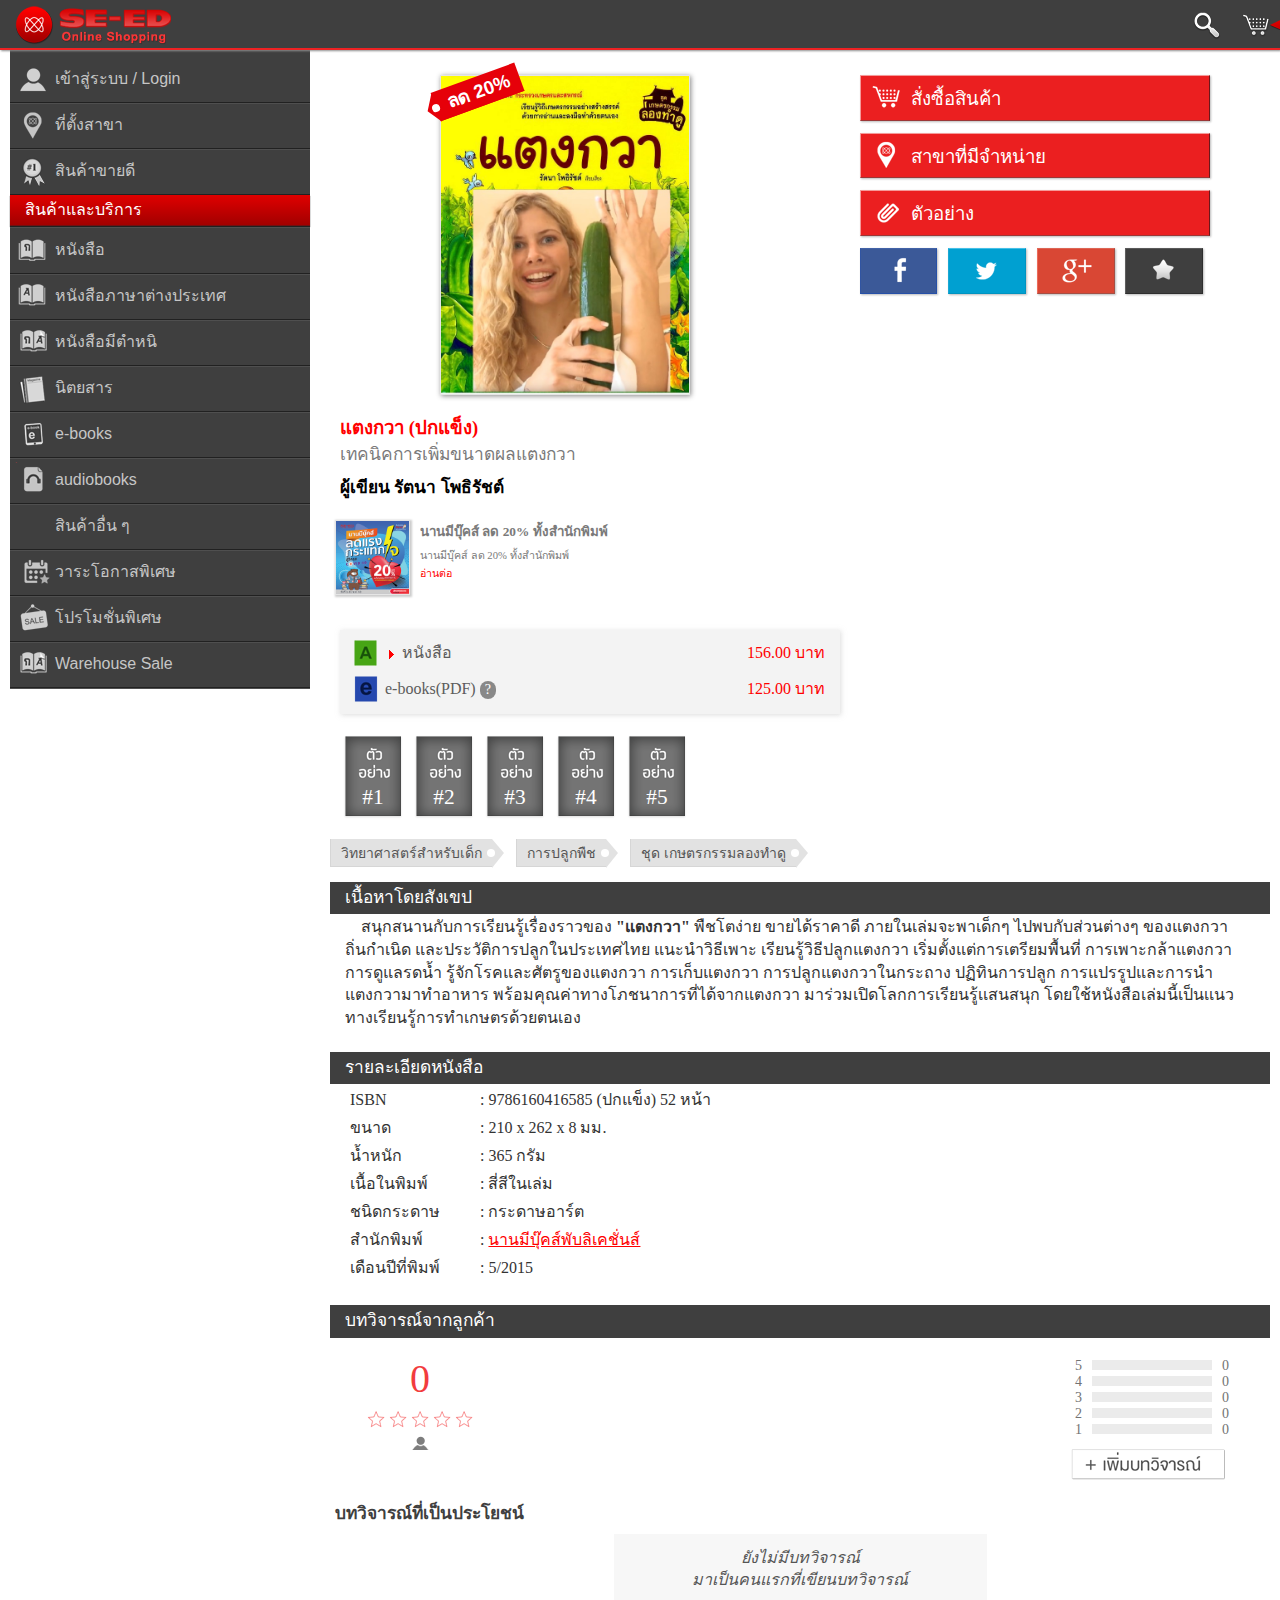
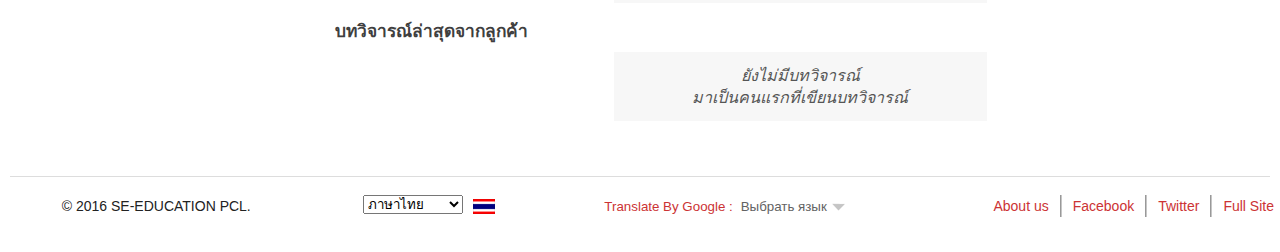
==== commit 1fe015fe: "Add files via upload" ====
--- a/w14-1/index.html
+++ b/w14-1/index.html
@@ -130,7 +130,7 @@
     <div style="clear:both;"></div>
     <div class="d-pro-name">แตงกวา (ปกแข็ง)</div>
     
-            <div class="d-pro-exc">เรียนรู้วิถีเกษตรกรรมอย่างสร้างสรรค์ ด้วยการอ่านและลงมือทำด้วยตนเอง</div>
+            <div class="d-pro-exc">เทคนิคการเพิ่มขนาดผลแตงกวา</div>
             
                 <div class="d-pro-au">ผู้เขียน <a id="au-tr" href="https://m.se-ed.com/Search/Result/author?key=%e0%b8%a3%e0%b8%b1%e0%b8%95%e0%b8%99%e0%b8%b2+%e0%b9%82%e0%b8%9e%e0%b8%98%e0%b8%b4%e0%b8%a3%e0%b8%b1%e0%b8%8a%e0%b8%95%e0%b9%8c" title="">รัตนา โพธิรัชต์</a></div>
                 
